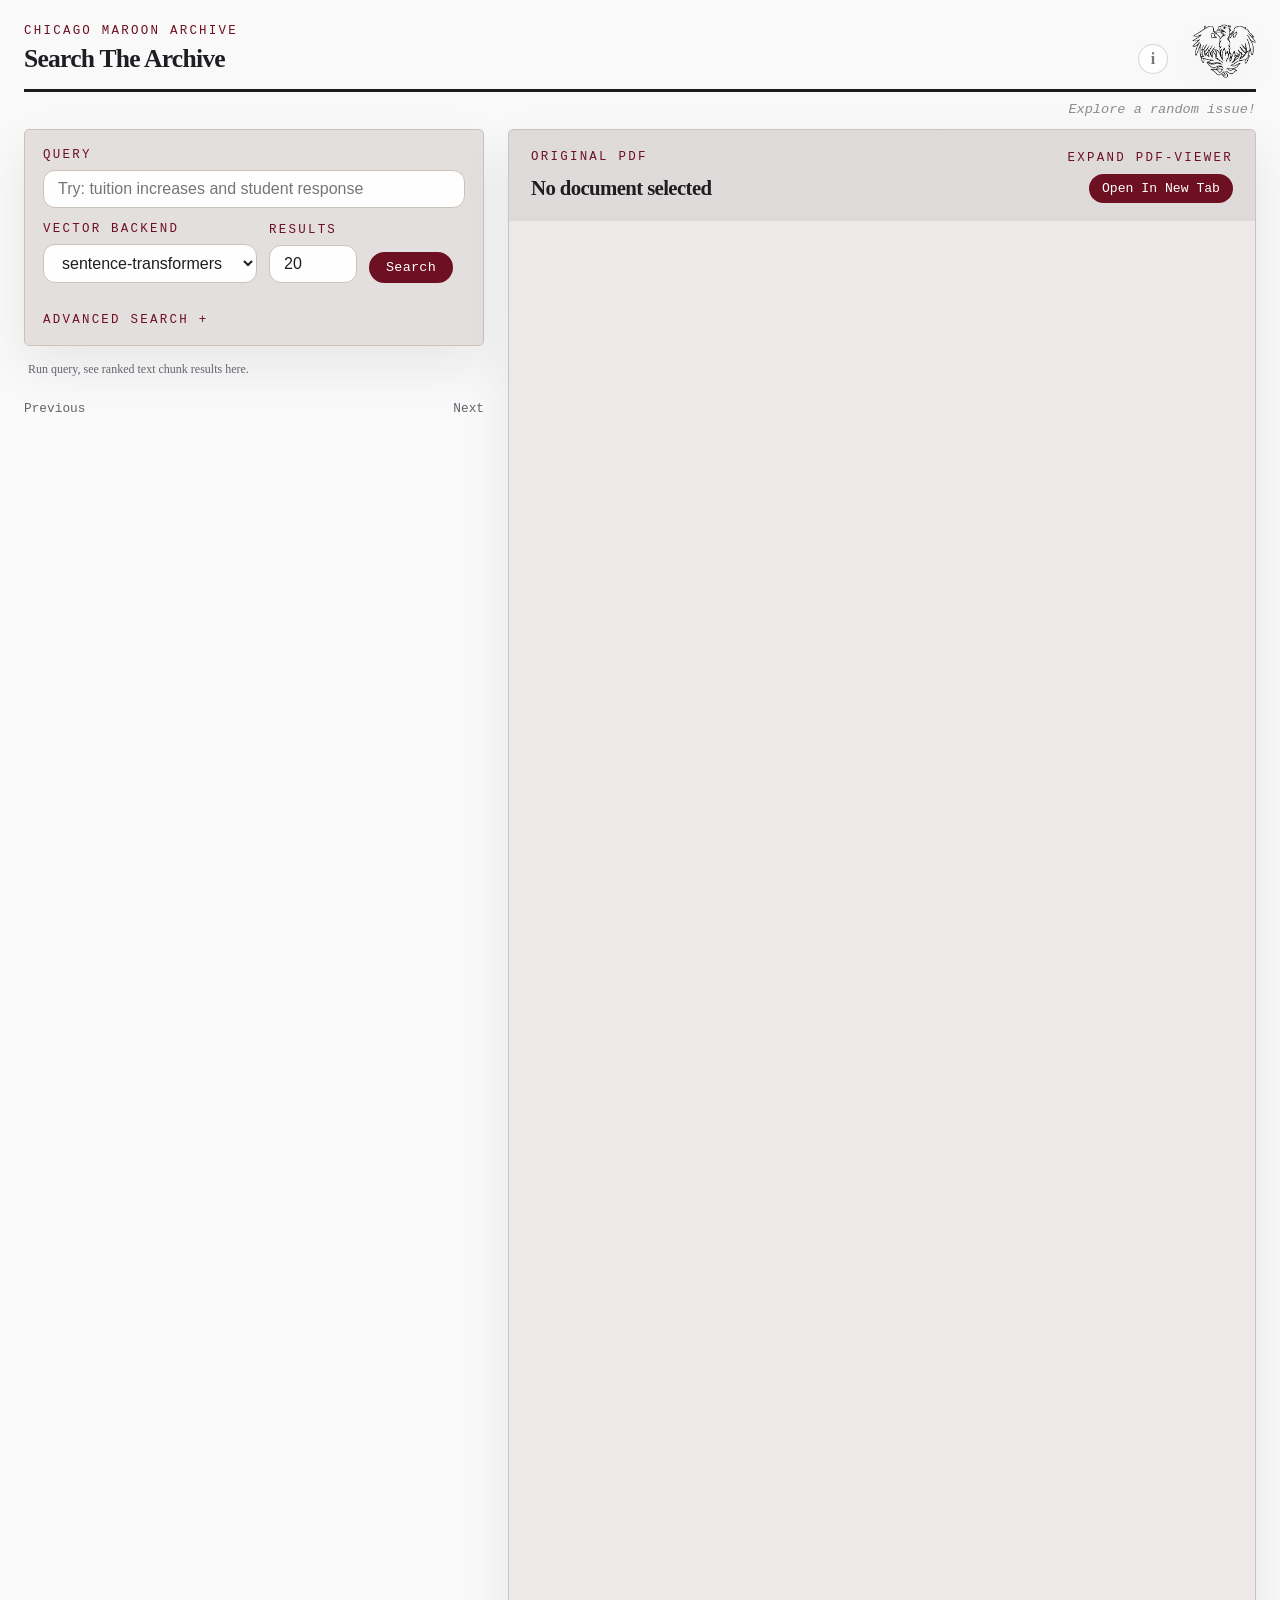
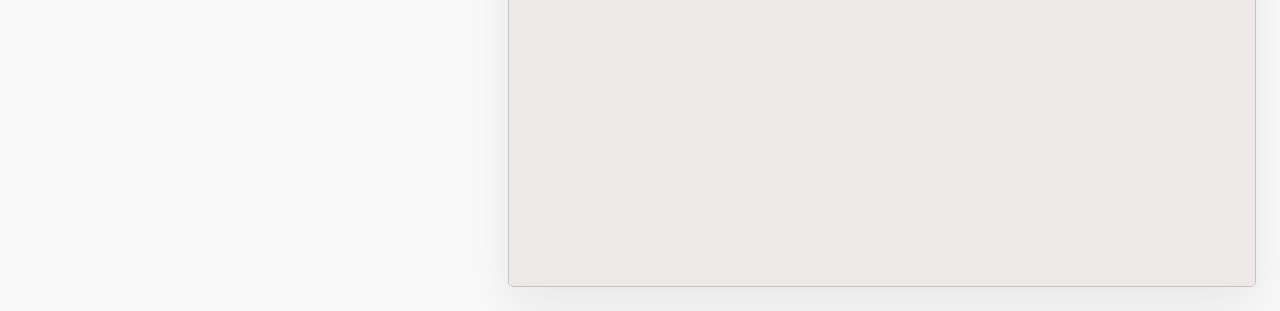
==== frontend/index.html @ 2a3d75bf "dev-frontend init" ====
<!doctype html>
<html lang="en">
  <head>
    <meta charset="UTF-8" />
    <meta name="viewport" content="width=device-width, initial-scale=1.0" />
    <title>Maroon Archive Search</title>
    <link rel="stylesheet" href="./styles.css" />
  </head>
  <body>
    <div class="page-shell">
      <header class="topbar">
        <div class="masthead">
          <p class="eyebrow">Chicago Maroon Archive</p>
          <div class="masthead-title-row">
            <h1>Search The Archive</h1>
            <button
              id="info-button"
              class="info-button"
              type="button"
              aria-expanded="false"
              aria-controls="annotation-layer"
              aria-label="Open interface guide"
            >
              i
            </button>
          </div>
        </div>
        <img class="masthead-mark" src="./phoenix_trace.png" alt="Phoenix mascot" />
      </header>
      <div class="masthead-subrow">
        <button id="random-issue-button" class="random-issue-link" type="button">
          Explore a random issue!
        </button>
      </div>

      <main class="layout">
        <section class="results-panel">
          <form id="search-form" class="search-card">
            <label class="field">
              <span>Query</span>
              <input
                id="query-input"
                name="query"
                type="text"
                placeholder="Try: student protests on campus"
                required
              />
            </label>

            <div class="controls-row">
              <label class="field compact-field">
                <span>Vector backend</span>
                <select id="backend-select" name="backend">
                  <option value="sentence-transformers">sentence-transformers</option>
                  <option value="openai">openai</option>
                </select>
              </label>

              <label class="field compact-field">
                <span>Results</span>
                <input id="limit-input" name="limit" type="number" value="20" min="1" max="50" />
              </label>

              <button class="search-button" type="submit">Search</button>
            </div>

            <details class="advanced-search-card" id="advanced-search-card">
              <summary class="advanced-search-summary">Advanced Search</summary>

              <div class="advanced-search-body">
                <section class="year-filter-card" id="year-filter-card" hidden>
                  <div class="year-filter-header">
                    <span class="year-filter-label">Year Range</span>
                    <div class="year-slider-readout">
                      <label class="year-slider-label" for="start-year-value">
                        <span>Start</span>
                        <input id="start-year-value" class="year-value-input" type="number" />
                      </label>
                      <span class="year-slider-divider" aria-hidden="true">-</span>
                      <label class="year-slider-label" for="end-year-value">
                        <span>End</span>
                        <input id="end-year-value" class="year-value-input" type="number" />
                      </label>
                    </div>
                  </div>

                  <div class="year-dual-slider">
                    <input
                      id="start-year-input"
                      class="year-slider year-slider-start"
                      type="range"
                      list="year-decade-ticks"
                    />
                    <input
                      id="end-year-input"
                      class="year-slider year-slider-end"
                      type="range"
                      list="year-decade-ticks"
                    />
                    <div id="year-tick-marks" class="year-tick-marks" aria-hidden="true"></div>
                  </div>

                  <datalist id="year-decade-ticks"></datalist>
                </section>

                <section class="search-mode-card">
                  <div class="search-mode-header search-mode-inline">
                    <span class="year-filter-label">Search Mode</span>
                    <div class="radio-row" role="radiogroup" aria-label="Search mode">
                      <label class="radio-chip">
                        <input
                          type="radio"
                          name="search-mode"
                          value="greedy"
                          id="search-mode-greedy"
                          checked
                        />
                        <span>Greedy search</span>
                      </label>
                      <label class="radio-chip">
                        <input
                          type="radio"
                          name="search-mode"
                          value="sample"
                          id="search-mode-sample"
                        />
                        <span>Exploratory sampling</span>
                      </label>
                    </div>
                  </div>

                  <div class="sampling-row" id="sampling-controls" aria-live="polite">
                    <span class="sampling-label">Top N</span>
                    <input
                      id="sample-top-n-input"
                      class="sampling-input"
                      name="sampleTopN"
                      type="number"
                      value="100"
                      min="25"
                      max="100"
                    />

                    <span class="sampling-label">Temperature</span>
                    <input
                      id="temperature-input"
                      class="sampling-input"
                      name="temperature"
                      type="number"
                      value="1.0"
                      min="0.1"
                      max="10"
                      step="0.1"
                    />
                  </div>
                </section>
              </div>
            </details>
          </form>

          <section class="status-card" id="status-card">
            <p id="status-text">Run query, see ranked text chunk results here.</p>
          </section>

          <section class="results-list" id="results-list"></section>

          <section class="pagination-bar" id="pagination-bar" hidden>
            <button id="prev-page-button" class="pagination-button" type="button">Previous</button>
            <span id="pagination-text"></span>
            <button id="next-page-button" class="pagination-button" type="button">Next</button>
          </section>
        </section>

        <aside class="viewer-panel">
          <div class="viewer-header">
            <div class="viewer-main">
              <div class="viewer-topline">
                <p class="eyebrow">Original PDF</p>
              </div>
              <div class="viewer-heading">
                <h2 id="viewer-title">No document selected</h2>
                <p id="viewer-subtitle" class="viewer-subtitle"></p>
              </div>
            </div>
            <div class="viewer-actions">
              <button id="toggle-viewer-button" class="viewer-mode-button" type="button">
                Expand PDF-Viewer
              </button>
              <a id="open-pdf-link" class="viewer-link" href="#" target="_blank" rel="noreferrer">
                Open In New Tab
              </a>
            </div>
          </div>

          <!--
            The iframe gives us a quick MVP viewer.
            Later we can swap this for PDF.js and support page-level jumps/highlighting.
          -->
          <iframe
            id="pdf-frame"
            class="pdf-frame"
            title="Archive PDF Viewer"
            src="about:blank"
          ></iframe>
        </aside>
      </main>

      <section id="annotation-layer" class="annotation-layer" hidden aria-label="Interface guide">
        <div id="annotation-items" class="annotation-items"></div>
      </section>

      <button
        id="collapse-viewer-edge"
        class="collapse-viewer-edge"
        type="button"
        aria-label="Bring back query panel"
      >
        &gt;&gt;&gt;
      </button>
    </div>

    <script type="module" src="./app.js"></script>
  </body>
</html>
---- frontend/styles.css ----
:root {
  --bg: grey; /*#ece6dc;*/
  --paper: #f8f5ef;
  /* --paper-strong: #fffdf8; outline of text box inputs  */
  --paper-strong: #fefefe; 
  --ink: #1d1d22;
  --muted: #67616d;
  --line: #cbc2ba;
  --maroon: #6d1022;
  --maroon-deep: #4f0b18;
  --button-hover: rgba(170, 92, 106, 0.9);
  --maroon-soft: rgba(109, 16, 34, 0.08);
  /* --mark: #e7d9dc; */
  --mark: rgb(224, 147, 22, 0.4);
  --button-hover: rgba(195, 154, 161);
  --shadow: 0 20px 50px rgba(37, 24, 26, 0.08);
  --mono: "SFMono-Regular", "Menlo", "Consolas", "Liberation Mono", monospace;
}

* {
  box-sizing: border-box;
}

body {
  margin: 0;
  /* font-family: Georgia, "Times New Roman", serif; */
  font-family: "SFMono-Regular", "Menlo", "Consolas";
  background: #f9f9f9;
  /* background: */
    /* radial-gradient(circle at top left, rgba(109, 16, 34, 0.1), transparent 28%), */
    /* linear-gradient(180deg, #f2eee8 0%, #e0dfd4 100%); */
  color: var(--ink);
}

.page-shell {
  position: relative;
  min-height: 100vh;
  padding: 24px;
}

.topbar {
  position: relative;
  display: flex;
  justify-content: space-between;
  gap: 24px;
  align-items: start;
  margin-bottom: 10px;
  padding-bottom: 14px;
}

.topbar::after {
  content: "";
  position: absolute;
  left: 0;
  right: 0;
  bottom: 0;
  height: 3px;
  background: #1b1b1b;
  z-index: 0;
}

.topbar h1 {
  margin: 0;
  font-size: clamp(0.9rem, 2.2vw, 1.6rem);
  letter-spacing: -0.03em;
}

.viewer-header h2 {
  margin: 0;
  font-size: clamp(0.6rem, 1.9vw, 1.3rem);
  letter-spacing: -0.03em;
}

.masthead {
  display: flex;
  flex-direction: column;
  gap: 0px;
  width: 100%;
  position: relative;
  z-index: 1;
}

.masthead-title-row {
  display: flex;
  align-items: center;
  justify-content: space-between;
  gap: 12px;
}

.title-rule {
  display: none;
}

.masthead-subrow {
  display: flex;
  justify-content: flex-end;
  margin: 0px 0 12px;
}

.info-button {
  width: 30px;
  height: 30px;
  border: 1px solid rgba(29, 29, 34, 0.18);
  border-radius: 999px;
  background: #fefefe;
  color: rgb(120,120,120,1.0);
  font-family: Georgia, "Times New Roman", serif;
  font-size: 1rem;
  font-weight: 700;
  line-height: 1;
  cursor: pointer;
  /* box-shadow: 0 8px 18px rgba(37, 24, 26, 0.08); */
  transition: transform 120ms ease, box-shadow 120ms ease, border-color 120ms ease;
}

.info-button:hover,
.info-button.is-active {
  border: 1.3px solid rgba(109, 16, 34, 0.6);
  /* border-color: rgba(109, 16, 34, 0.45);   */
  /* box-shadow: 0 10px 22px rgba(37, 24, 26, 0.14); */
}

/* .info-button:hover { */
  /* transform: translateY(-1px); */
/* } */

.annotation-layer {
  position: absolute;
  inset: 0;
  z-index: 6;
  pointer-events: none;
}

.annotation-items {
  position: relative;
  min-height: 92rem;
}

.annotation-card,
.annotation-line,
.annotation-dot {
  position: absolute;
}

.annotation-card {
  pointer-events: auto;
  padding: 0.7rem 0.8rem;
  border-radius: 2px;
  border: 1px solid rgba(109, 16, 34, 0.42);
  background: rgba(255, 252, 245, 0.97);
  /* background: rgba(244, 244, 244, 0.97); */
  box-shadow: 0 18px 38px rgba(37, 24, 26, 0.14);
  opacity: 0;
  transition: opacity 750ms ease;
}

.annotation-card.is-visible {
  opacity: 1;
}

.annotation-step-label {
  margin: 0 0 0.55rem;
  color: var(--muted);
  font-size: 0.55rem !important;
  letter-spacing: 0.08em;
  text-align: right;
  text-transform: uppercase;
}

.annotation-card h2 {
  margin: 0.05rem 0 0.28rem !important;
  color: var(--maroon);
  font-size: 0.84rem;
  letter-spacing: 0.16em;
  text-transform: uppercase;
}

.annotation-card p {
  margin: 0;
  font-size: 0.85rem !important;
  line-height: 1.35 !important;
}

.annotation-link {
  display: inline-block;
  margin-top: 0.55rem;
  color: var(--maroon);
  font-size: 0.72rem;
  font-family: var(--mono);
  pointer-events: auto;
}

.annotation-controls {
  display: flex;
  justify-content: space-between;
  gap: 6px;
  margin-top: 0.7rem;
}

.annotation-control-button {
  border: 1px solid rgba(109, 16, 34, 0.24);
  border-radius: 999px;
  background: rgba(255, 255, 255, 0.84);
  color: var(--maroon);
  padding: 0.31rem 0.64rem;
  min-width: 3.35rem;
  font-size: 0.78rem;
  line-height: 1.2;
  font-family: var(--mono);
  cursor: pointer;
}

.annotation-control-button:hover:not(:disabled) {
  border-color: rgba(109, 16, 34, 0.52);
}

.annotation-control-button:disabled {
  opacity: 0.45;
  cursor: default;
}

.annotation-control-button-secondary {
  color: var(--muted);
}

.annotation-control-button-primary {
  background: var(--maroon);
  border-color: var(--maroon);
  color: white;
}

.search-button.is-tour-pressed {
  transform: translateY(1px) scale(0.985);
  filter: brightness(0.96);
  box-shadow: inset 0 0 0 1px rgba(109, 16, 34, 0.26);
}

.annotation-line {
  height: 2px;
  transform-origin: 0 50%;
  background: rgba(224, 181, 31, 0.95);
  box-shadow: 0 0 0 1px rgba(224, 181, 31, 0.12);
  pointer-events: none;
  opacity: 0;
  transition: opacity 750ms ease;
}

.annotation-line.is-visible {
  opacity: 1;
}

.annotation-dot {
  width: 14px;
  height: 14px;
  margin-left: -7px;
  margin-top: -7px;
  padding: 0;
  border-radius: 999px;
  background: #f0c929;
  /* border: 2px solid rgba(109, 16, 34, 0.7); */
  border: 2px solid rgba(109, 16, 34, 0.7);
  box-shadow: 0 0 0 6px rgba(240, 201, 41, 0.18);
  pointer-events: auto;
  cursor: pointer;
  opacity: 0;
  transition: opacity 750ms ease;
}

.annotation-dot.is-visible {
  opacity: 1;
}

.annotation-dot:focus-visible {
  outline: 2px solid rgba(109, 16, 34, 0.7);
  outline-offset: 3px;
}

.random-issue-link {
  border: 0;
  background: transparent;
  padding: 0;
  color: #8e8a90;
  font-size: 0.85rem;
  font-style: italic;
  font-family: var(--mono);
  cursor: pointer;
}

.random-issue-link:hover {
  color: var(--maroon);
}

.masthead-mark {
  width: clamp(42px, 5vw, 72px);
  height: auto;
  object-fit: contain;
  flex-shrink: 0;
  margin-top: 0;
  margin-bottom: 0px;
  align-self: flex-start;
  filter: drop-shadow(0 8px 18px rgba(0, 0, 0, 0.08));
  position: relative;
  z-index: 1;
}

.eyebrow {
  margin: 0 0 6px;
  color: var(--maroon);
  font-size: 0.78rem;
  letter-spacing: 0.18em;
  text-transform: uppercase;
  font-family: var(--mono);
}

.layout {
  display: grid;
  grid-template-columns: minmax(340px, 460px) minmax(0, 1fr);
  gap: 24px;
}

.results-panel,
.viewer-panel {
  min-height: 150vh;
}

.search-card,
.result-card,
.viewer-panel {
  /* background: rgba(248, 245, 239, 0.94); */
  background: rgba(228, 223, 223, 0.98);
  border: 1px solid var(--line);
  border-radius: 5px;
  box-shadow: var(--shadow);
}

.search-card {
  padding: 18px;
  margin-bottom: 16px;
}

.status-card {
  margin: 4px 0 14px;
  padding: 0 4px;
  background: transparent;
  border: 0;
  box-shadow: none;
}

#status-text {
  margin: 0;
  font-size: 9pt;
  color: var(--muted);
}

#status-text.is-loading {
  color: var(--maroon);
}

.field {
  display: flex;
  flex-direction: column;
  gap: 8px;
  color: var(--muted);
  font-size: 0.95rem;
}

.field > span {
  color: var(--maroon);
  font-size: 0.78rem;
  letter-spacing: 0.18em;
  text-transform: uppercase;
  font-family: var(--mono);
}

.field input,
.field select {
  border: 1px solid var(--line);
  border-radius: 12px;
  background: var(--paper-strong);
  color: var(--ink);
  padding: 9px 14px;
  font-size: 1rem;
}

.field input:focus,
.field select:focus {
  outline: 2px solid rgba(109, 16, 34, 0.14);
  border-color: rgba(109, 16, 34, 0.4);
}

.controls-row {
  display: flex;
  gap: 12px;
  align-items: end;
  margin-top: 14px;
  flex-wrap: wrap;
}

.year-filter-card {
  margin-top: 18px;
  padding-top: 14px;
  border-top: 1px solid rgba(109, 16, 34, 0.12);
}

.advanced-search-card {
  margin-top: 18px;
  padding-top: 12px;
}

.advanced-search-summary {
  cursor: pointer;
  color: var(--maroon);
  font-size: 0.78rem;
  letter-spacing: 0.18em;
  text-transform: uppercase;
  font-family: var(--mono);
  list-style: none;
}

.advanced-search-summary::-webkit-details-marker {
  display: none;
}

.advanced-search-summary::after {
  content: " +";
}

.advanced-search-card[open] .advanced-search-summary::after {
  content: " -";
}

.advanced-search-body {
  padding-top: 14px;
}

.search-mode-card {
  padding-top: 14px;
  margin-top: 18px;
  border-top: 1px solid rgba(109, 16, 34, 0.12);
}

.search-mode-header {
  margin-bottom: 12px;
}

.search-mode-inline {
  display: flex;
  align-items: center;
  justify-content: space-between;
  gap: 14px;
}

.radio-row {
  display: flex;
  gap: 10px;
  flex-wrap: wrap;
}

.radio-chip {
  position: relative;
  display: inline-flex;
  align-items: center;
  gap: 8px;
  padding: 7px 12px;
  border: 1px solid var(--line);
  border-radius: 5px;
  background: rgba(254, 254, 254, 0.8);
  color: var(--ink);
  font-family: Arial, Helvetica, sans-serif;
  font-size: 0.9rem;
  cursor: pointer;
  transition: border-color 120ms ease, background-color 120ms ease, box-shadow 120ms ease,
    color 120ms ease;
}

.radio-chip input {
  position: absolute;
  opacity: 0;
  pointer-events: none;
}

.radio-chip:has(input:checked) {
  border-color: rgba(109, 16, 34, 0.8);
  background: rgba(109, 16, 34, 0.1);
  color: var(--maroon-deep);
  border-width:1px;
  box-shadow: inset 0 0 0 1px rgba(109, 16, 34, 0.18);
}

.radio-chip:hover {
  border-color: rgba(109, 16, 34, 0.45);
}

.sampling-row {
  display: grid;
  grid-template-columns: auto 70px auto 70px;
  align-items: center;
  justify-content: end;
  width: fit-content;
  gap: 12px;
  margin-top: 14px;
  margin-left: auto;
}

.sampling-row.is-disabled {
  opacity: 0.55;
}

.sampling-label {
  color: var(--maroon);
  font-size: 0.78rem;
  letter-spacing: 0.18em;
  text-transform: uppercase;
  font-family: var(--mono);
}

.sampling-input {
  width: 100%;
  border: 1px solid var(--line);
  border-radius: 10px;
  background: var(--paper-strong);
  color: var(--ink);
  padding: 8px 10px;
  font-size: 0.95rem;
}

.sampling-input:focus {
  outline: 2px solid rgba(109, 16, 34, 0.14);
  border-color: rgba(109, 16, 34, 0.4);
}

.year-filter-header {
  display: flex;
  justify-content: space-between;
  align-items: center;
  gap: 12px;
  margin-bottom: 0px;
}

.year-filter-label {
  color: var(--maroon);
  font-size: 0.78rem;
  letter-spacing: 0.18em;
  text-transform: uppercase;
  font-family: var(--mono);
}

.year-slider-readout {
  display: flex;
  align-items: center;
  gap: 16px;
  margin-left: auto;
}

.year-slider-label {
  display: flex;
  justify-content: flex-start;
  align-items: center;
  gap: 6px;
  color: var(--muted);
  font-size: 0.82rem;
  font-family: var(--mono);
  flex: 0 0 auto;
}

.year-slider-divider {
  color: rgba(29, 29, 34, 0.42);
  font-size: 0.82rem;
  font-family: var(--mono);
}

.year-value-input {
  width: 4.75rem;
  border: 1px solid var(--line);
  border-radius: 6px;
  background: var(--paper-strong);
  color: var(--ink);
  font-size: 0.86rem;
  font-family: var(--mono);
  padding: 3px 6px;
}

.year-value-input:focus {
  outline: 2px solid rgba(109, 16, 34, 0.14);
  border-color: rgba(109, 16, 34, 0.4);
}

.year-dual-slider {
  position: relative;
  height: 50px;
  margin-left: 16px;
  margin-right: 8px;
  --range-start: 0%;
  --range-end: 100%;
}

.year-dual-slider::before {
  content: "";
  position: absolute;
  left: 0;
  right: 0;
  top: 50%;
  height: 3px;
  transform: translateY(-50%);
  background: rgba(109, 16, 34, 0.18);
  border-radius: 999px;
}

.year-dual-slider::after {
  content: "";
  position: absolute;
  left: var(--range-start);
  width: calc(var(--range-end) - var(--range-start));
  top: 50%;
  height: 5px;
  transform: translateY(-50%);
  background: rgba(109, 16, 34, 0.72);
  border-radius: 999px;
}

.year-tick-marks {
  position: absolute;
  inset: 0;
  pointer-events: none;
}

.year-tick-mark {
  position: absolute;
  top: 16px;
  width: 1px;
  height: 10px;
  transform: translateX(-50%);
  background: rgba(29, 29, 34, 0.28);
}

.year-tick-label {
  position: absolute;
  top: 35px;
  transform: translateX(-50%);
  color: var(--muted);
  font-size: 0.68rem;
  font-family: var(--mono);
  white-space: nowrap;
}

.year-slider {
  position: absolute;
  inset: 0;
  width: 100%;
  margin: 0;
  appearance: none;
  -webkit-appearance: none;
  background: transparent;
  pointer-events: none;
}

.year-slider::-webkit-slider-runnable-track {
  height: 3px;
  background: transparent;
  border-radius: 999px;
}

.year-slider::-moz-range-track {
  height: 3px;
  background: transparent;
  border-radius: 999px;
}

.year-slider::-webkit-slider-thumb {
  -webkit-appearance: none;
  appearance: none;
  width: 14px;
  height: 14px;
  border-radius: 2px;
  border: 1px solid var(--maroon);
  background: var(--paper-strong);
  box-shadow: 0 1px 3px rgba(37, 24, 26, 0.16);
  margin-top: -6px;
  opacity: 1;
  pointer-events: auto;
  cursor: pointer;
}

.year-slider::-moz-range-thumb {
  width: 14px;
  height: 14px;
  border-radius: 2px;
  border: 1px solid var(--maroon);
  background: var(--paper-strong);
  box-shadow: 0 1px 3px rgba(37, 24, 26, 0.16);
  opacity: 1;
  pointer-events: auto;
  cursor: pointer;
}

.year-slider-start {
  z-index: 4;
}

.year-slider-end {
  z-index: 5;
}

.compact-field {
  min-width: 150px;
}

.controls-row .compact-field:first-child {
  min-width: 214px;
  flex: 0 0 214px;
}

.controls-row .compact-field:nth-child(2) {
  min-width: 88px;
  flex: 0 0 88px;
}

#backend-select,
#limit-input {
  width: 100%;
}

.search-button,
.result-meta button {
  border: 1px solid transparent;
  border-radius: 999px;
  background: var(--maroon);
  color: white;
  padding: 7px 16px;
  font-size: 0.84rem;
  cursor: pointer;
  font-family: var(--mono);
  letter-spacing: 0.02em;
  transition:
    filter 140ms ease,
    background-color 140ms ease,
    box-shadow 140ms ease;
}

.search-button:hover,
.result-meta button:hover {
  filter: brightness(1.08);
  box-shadow: inset 0 0 0 1px var(--button-hover);
}

.search-button:active,
.result-meta button:active,
.viewer-link:active {
  filter: brightness(0.98);
}

.status-card {
  color: var(--muted);
}

.results-list {
  display: grid;
  gap: 14px;
}

.result-card {
  padding: 18px;
}

.result-card.is-selected {
  border-color: var(--maroon);
  box-shadow:
    0 0 0 2px rgba(109, 16, 34,0.7),
    var(--shadow);
}

.result-card h3 {
  margin: 0;
  font-size: 1.2rem;
  line-height: 1.25;
  flex: 1 1 auto;
  min-width: 0;
}

.result-card p {
  margin: 0;
  font-size:0.9rem;
}

.result-header {
  display: flex;
  justify-content: space-between;
  align-items: flex-start;
  gap: 16px;
  margin-bottom: 10px;
}

.result-kicker {
  color: var(--muted);
  flex: 0 1 auto;
  max-width: 45%;
  font-family: var(--mono);
  font-size: 0.8rem;
  text-align: right;
  white-space: normal;
  overflow-wrap: anywhere;
}

.result-snippet {
  line-height: 1.45;
  margin-bottom: 14px !important;
  font-size: 0.85rem !important;
}

.result-snippet-wrap {
  position: relative;
}

.result-fulltext {
  white-space: pre-wrap;
  line-height: 1.5;
  margin-bottom: 14px;
  font-size: 0.75rem;
}

.snippet-toggle {
  position: absolute;
  right: 0;
  bottom: -2px;
  border: 0;
  background: transparent;
  color: var(--maroon);
  cursor: pointer;
  font-size: 1rem;
  line-height: 1;
  padding: 4px 6px;
}

.result-snippet mark {
  background: rgba(109, 16, 34, 0.16);
  color: inherit;
  padding: 0 3px;
  border-radius: 3px;
}

.result-fulltext mark {
  background: rgba(109, 16, 34, 0.16);
  color: inherit;
  padding: 0 3px;
  border-radius: 3px;
}

.result-snippet mark.semantic-mark,
.result-fulltext mark.semantic-mark {
  background: var(--mark);
  box-shadow: inset 0 -1px 0 rgba(224, 147, 22, 0.18);
}

.result-meta {
  display: flex;
  justify-content: space-between;
  align-items: center;
  gap: 12px;
  margin-top: 14px;
  color: var(--muted);
  font-size: 0.8rem;
  font-family: var(--mono);
}

.viewer-panel {
  display: flex;
  flex-direction: column;
  overflow: hidden;
  position: sticky;
  top: 24px;
  align-self: start;
  background:
    /* linear-gradient(180deg, rgba(248, 245, 239, 0.98) 0%, rgba(242, 236, 229, 0.98) 100%); */
    linear-gradient(180deg, rgba(223, 218, 218, 0.98) 0%, rgba(212, 205, 204, 0.98) 100%);

}

.viewer-header {
  display: flex;
  justify-content: space-between;
  align-items: flex-start;
  gap: 0px;
  padding: 20px 22px 0;
}

.viewer-main {
  flex: 1;
}

.viewer-topline {
  display: flex;
  align-items: baseline;
  margin-bottom: 6px;
}

.viewer-heading {
  display: flex;
  justify-content: flex-start;
  align-items: baseline;
  gap: 25px;
  flex-wrap: wrap;
}

#viewer-title {
  max-width: 22ch;
  flex: 0 1 auto;
}

.viewer-subtitle {
  margin: 0;
  color: var(--muted);
  font-family: var(--mono);
  font-size: 0.8rem;
  white-space: nowrap;
  flex: 0 1 auto;
}

.viewer-actions {
  display: flex;
  flex-direction: column;
  align-items: flex-end;
  gap: 4px;
  margin-left: auto;
  flex-shrink: 0;
}

.viewer-mode-button {
  border: 0;
  background: transparent;
  color: var(--maroon);
  padding: 0;
  margin-top: 1px;
  font-size: 0.78rem;
  cursor: pointer;
  font-family: var(--mono);
  letter-spacing: 0.18em;
  text-transform: uppercase;
  text-decoration: none;
  text-align: right;
  align-self: flex-end;
  white-space: nowrap;
}

.viewer-mode-button:hover {
  color: var(--maroon-deep);
}

.viewer-link {
  display: inline-flex;
  align-items: center;
  justify-content: center;
  border: 1px solid transparent;
  border-radius: 999px;
  background: var(--maroon);
  color: white;
  text-decoration: none;
  padding: 6px 12px;
  font-size: 0.82rem;
  font-family: var(--mono);
  transition:
    filter 140ms ease,
    background-color 140ms ease,
    box-shadow 140ms ease;
  align-self: flex-end;
  margin-top: 5px;
  white-space: nowrap;
}

.viewer-link:hover {
  filter: brightness(1.08);
  box-shadow: inset 0 0 0 1px var(--button-hover);
}

.pagination-bar {
  display: flex;
  justify-content: space-between;
  align-items: center;
  gap: 12px;
  margin: 10px 0 14px;
  color: var(--muted);
  font-size: 0.8rem;
  font-family: var(--mono);
}

.pagination-button {
  border: 0;
  background: transparent;
  color: var(--muted);
  padding: 0;
  font-size: 0.8rem;
  font-family: var(--mono);
  cursor: pointer;
}

.pagination-button:hover:not(:disabled) {
  color: var(--maroon);
}

.pagination-button:disabled {
  opacity: 0.45;
  cursor: default;
}

.collapse-viewer-edge {
  display: none;
  position: fixed;
  left: 18px;
  top: 50%;
  transform: translateY(-50%);
  border: 0;
  background: transparent;
  color: rgba(109, 16, 34, 0.55);
  font-family: var(--mono);
  font-size: 1.05rem;
  letter-spacing: 0.08em;
  cursor: pointer;
  z-index: 5;
  padding: 6px 8px;
}

.collapse-viewer-edge:hover {
  color: var(--maroon);
}

.viewer-subtitle {
  max-width: 44ch;
}

.pdf-frame {
  width: 100%;
  min-height: max(185vh, calc(100vh - 140px));
  border: 0;
  margin-top: 18px;
  background: rgba(238, 233, 233);
  /* background:
    linear-gradient(180deg, rgba(40, 16, 34, 0.04), transparent 120px),
    #ede6db; */
}

@media (max-width: 980px) {
  .layout {
    grid-template-columns: 1fr;
  }

  .topbar {
    flex-direction: column;
    align-items: start;
  }

  .controls-row {
    flex-wrap: wrap;
  }

  .annotation-layer {
    position: static;
    margin: 0 0 18px;
    pointer-events: auto;
  }

  .annotation-items {
    min-height: auto;
    display: grid;
    gap: 12px;
  }

  .annotation-card {
    position: static;
    width: auto !important;
  }

  .annotation-line,
  .annotation-dot {
    display: none;
  }
}

body.pdf-focus-mode .layout {
  grid-template-columns: 1fr;
}

body.pdf-focus-mode .results-panel {
  display: none;
}

body.pdf-focus-mode .collapse-viewer-edge {
  display: block;
}

body.pdf-focus-mode .viewer-panel {
  position: relative;
  top: 0;
  min-height: auto;
}

body.pdf-focus-mode .viewer-header {
  position: sticky;
  top: 0;
  z-index: 2;
  padding-bottom: 14px;
  background: linear-gradient(180deg, rgba(223, 218, 218, 0.98) 0%, rgba(223, 218, 218, 0.95) 100%);
  border-bottom: 1px solid rgba(109, 16, 34, 0.08);
}

body.pdf-focus-mode .pdf-frame {
  min-height: max(220vh, calc(100vh - 120px));
}
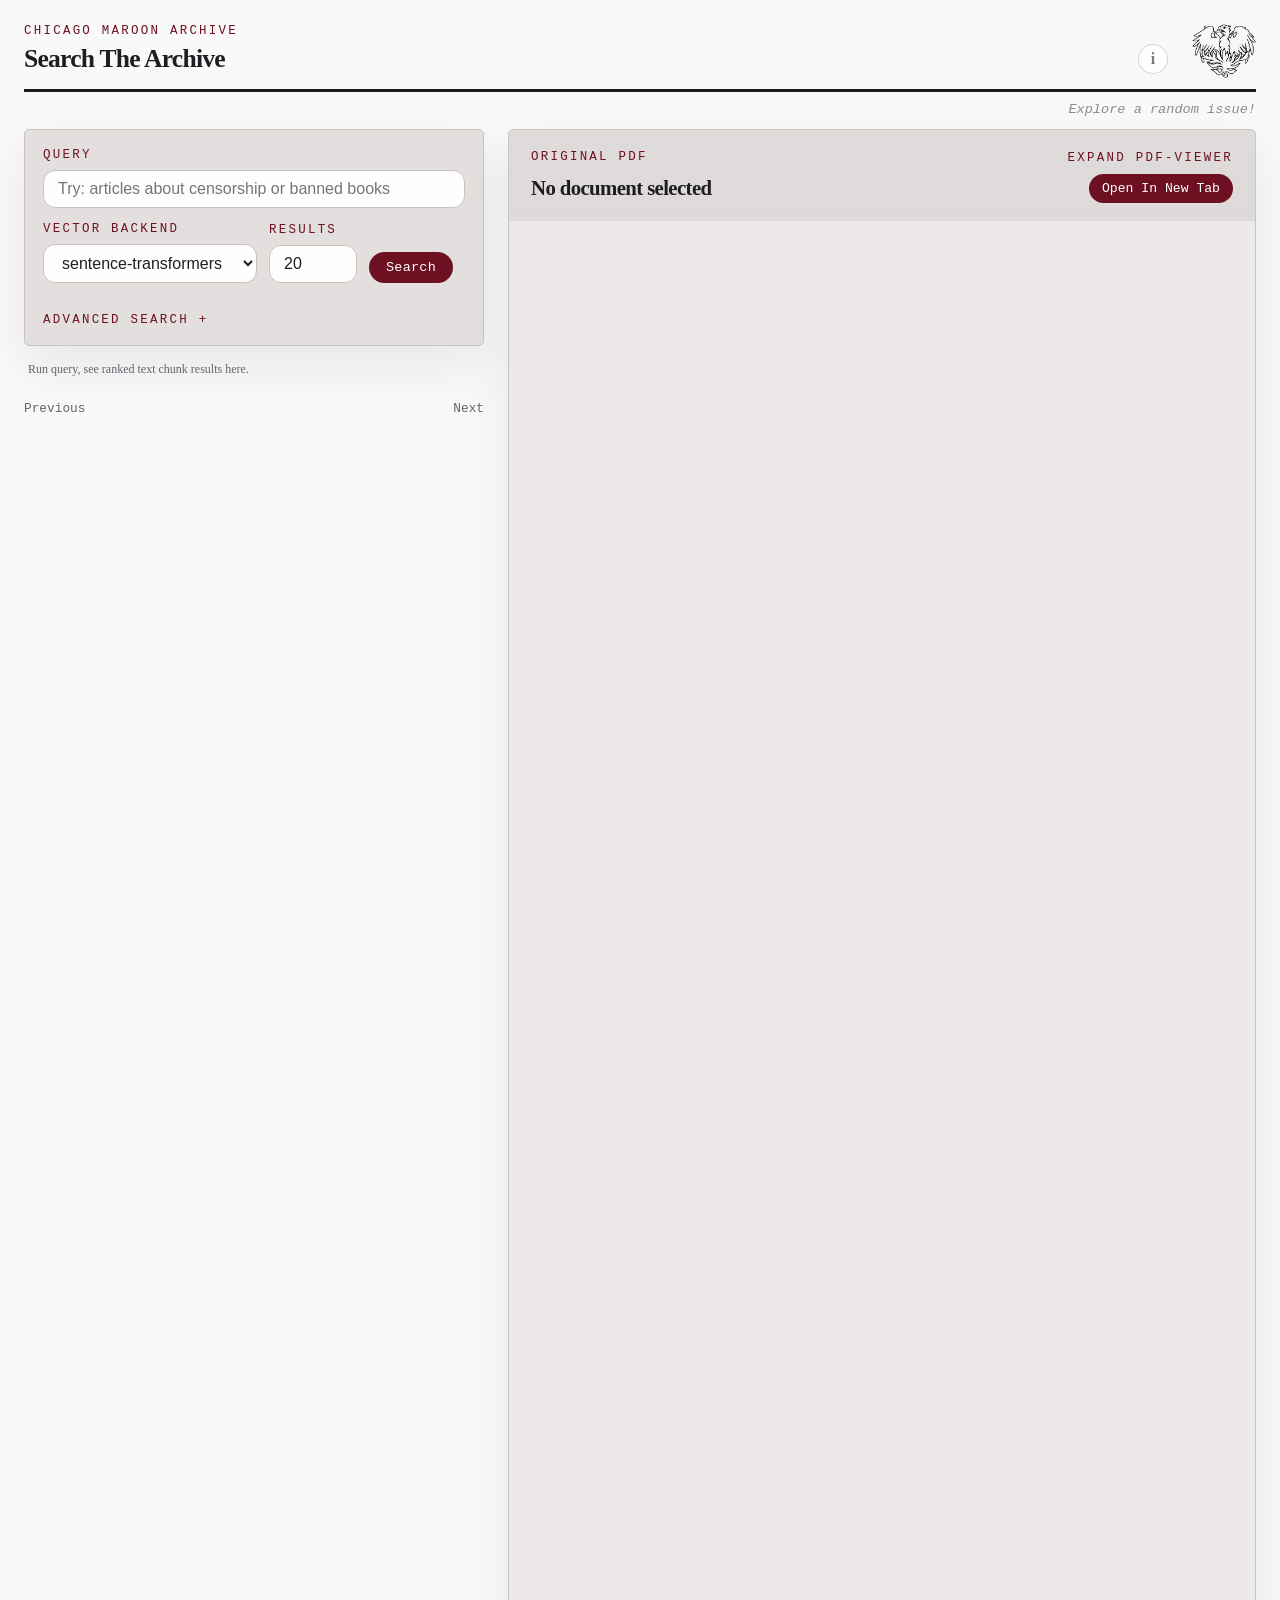
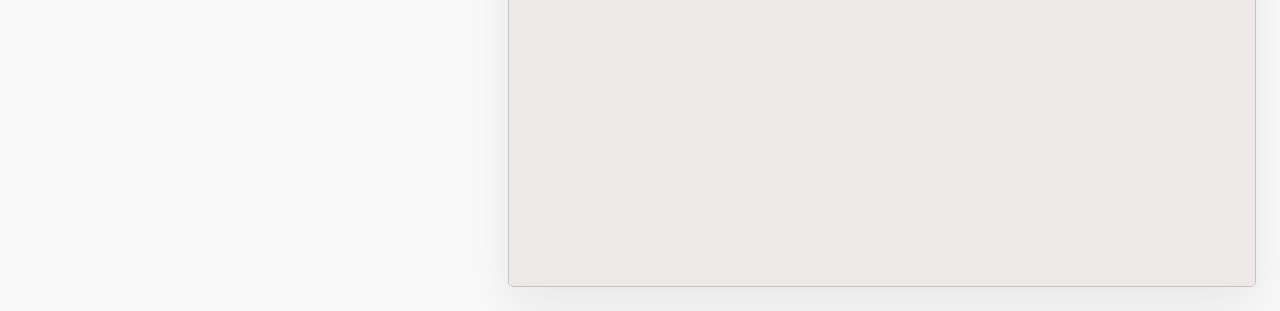
==== commit 4d20232a: "Adding google analytics" ====
--- a/frontend/index.html
+++ b/frontend/index.html
@@ -1,6 +1,15 @@
 <!doctype html>
 <html lang="en">
   <head>
+    <!-- Google tag (gtag.js) -->
+    <script async src="https://www.googletagmanager.com/gtag/js?id=G-MT1JY5HRMD"></script>
+    <script>
+      window.dataLayer = window.dataLayer || [];
+      function gtag(){dataLayer.push(arguments);}
+      gtag('js', new Date());
+
+      gtag('config', 'G-MT1JY5HRMD');
+    </script>
     <meta charset="UTF-8" />
     <meta name="viewport" content="width=device-width, initial-scale=1.0" />
     <title>Maroon Archive Search</title>
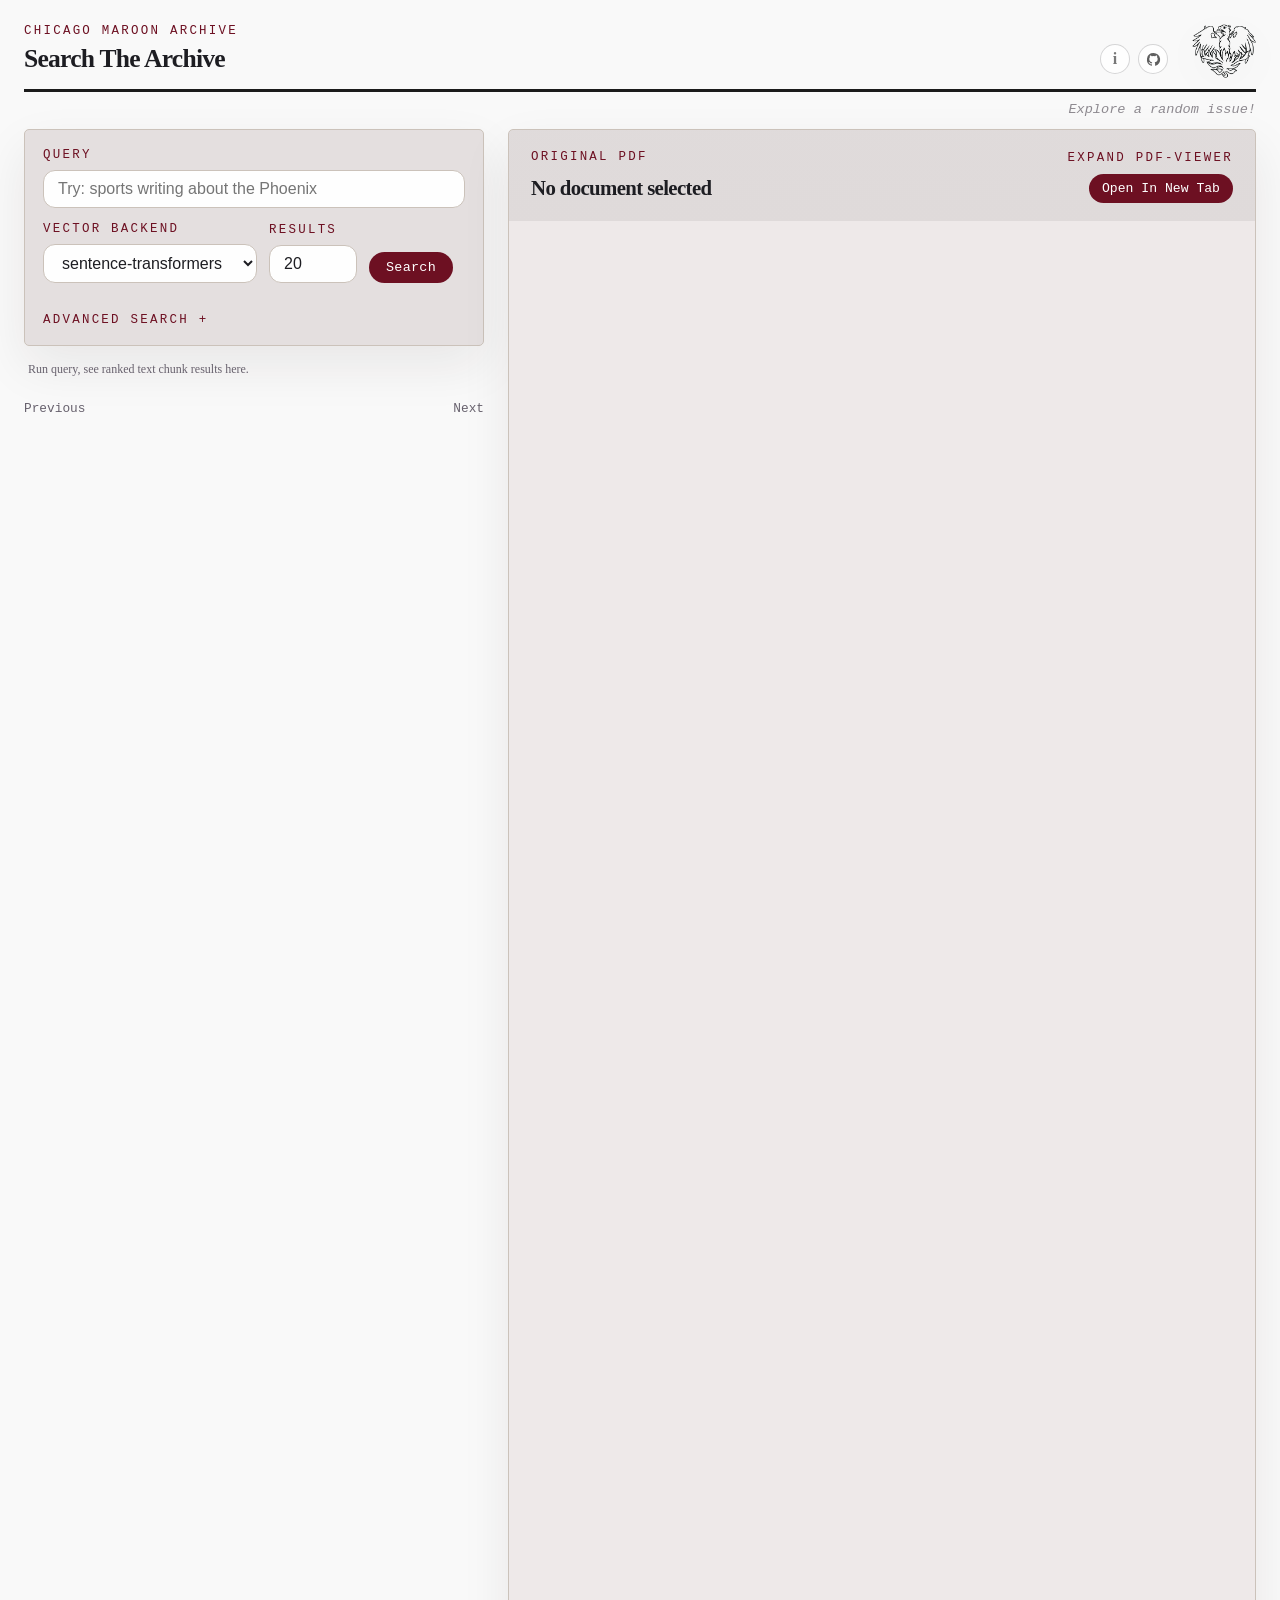
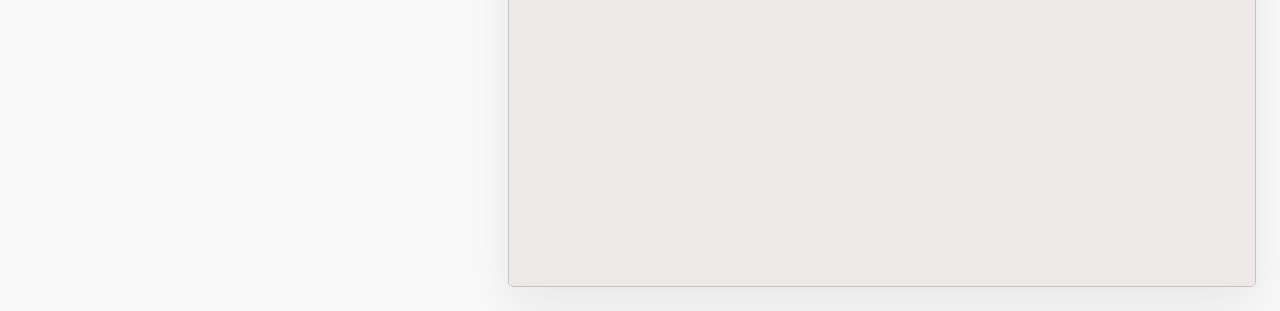
==== commit 7595c5a8: "Adding github icon" ====
--- a/frontend/index.html
+++ b/frontend/index.html
@@ -22,16 +22,32 @@
           <p class="eyebrow">Chicago Maroon Archive</p>
           <div class="masthead-title-row">
             <h1>Search The Archive</h1>
-            <button
-              id="info-button"
-              class="info-button"
-              type="button"
-              aria-expanded="false"
-              aria-controls="annotation-layer"
-              aria-label="Open interface guide"
-            >
-              i
-            </button>
+            <div class="masthead-actions">
+              <button
+                id="info-button"
+                class="icon-button info-button"
+                type="button"
+                aria-expanded="false"
+                aria-controls="annotation-layer"
+                aria-label="Open interface guide"
+              >
+                i
+              </button>
+              <a
+                class="icon-button github-button"
+                href="https://github.com/atisor73/ask-maroon"
+                target="_blank"
+                rel="noreferrer"
+                aria-label="Open GitHub repository"
+                title="View source on GitHub"
+              >
+                <svg viewBox="0 0 24 24" aria-hidden="true" focusable="false">
+                  <path
+                    d="M12 1.5a10.5 10.5 0 0 0-3.32 20.46c.53.1.72-.23.72-.5v-1.95c-2.96.64-3.59-1.26-3.59-1.26-.48-1.23-1.18-1.55-1.18-1.55-.96-.66.08-.64.08-.64 1.06.07 1.62 1.09 1.62 1.09.94 1.61 2.46 1.15 3.06.88.1-.68.37-1.15.67-1.42-2.36-.27-4.84-1.18-4.84-5.25 0-1.16.42-2.11 1.09-2.86-.11-.27-.47-1.38.1-2.88 0 0 .89-.28 2.91 1.09a10 10 0 0 1 5.3 0c2.02-1.37 2.9-1.09 2.9-1.09.58 1.5.22 2.61.11 2.88.68.75 1.09 1.7 1.09 2.86 0 4.08-2.49 4.97-4.86 5.23.38.33.72.98.72 1.98v2.94c0 .28.19.61.73.5A10.5 10.5 0 0 0 12 1.5Z"
+                  />
+                </svg>
+              </a>
+            </div>
           </div>
         </div>
         <img class="masthead-mark" src="./phoenix_trace.png" alt="Phoenix mascot" />
--- a/frontend/styles.css
+++ b/frontend/styles.css
@@ -87,6 +87,13 @@
   gap: 12px;
 }
 
+.masthead-actions {
+  display: flex;
+  align-items: center;
+  gap: 8px;
+  flex-shrink: 0;
+}
+
 .title-rule {
   display: none;
 }
@@ -97,13 +104,17 @@
   margin: 0px 0 12px;
 }
 
-.info-button {
+.icon-button {
   width: 30px;
   height: 30px;
+  display: inline-flex;
+  align-items: center;
+  justify-content: center;
   border: 1px solid rgba(29, 29, 34, 0.18);
   border-radius: 999px;
   background: #fefefe;
   color: rgb(120,120,120,1.0);
+  text-decoration: none;
   font-family: Georgia, "Times New Roman", serif;
   font-size: 1rem;
   font-weight: 700;
@@ -114,10 +125,23 @@
 }
 
 .info-button:hover,
-.info-button.is-active {
+.info-button.is-active,
+.github-button:hover,
+.github-button:focus-visible {
   border: 1.3px solid rgba(109, 16, 34, 0.6);
   /* border-color: rgba(109, 16, 34, 0.45);   */
   /* box-shadow: 0 10px 22px rgba(37, 24, 26, 0.14); */
+}
+
+.github-button {
+  padding: 0;
+  color: rgb(95, 95, 95);
+}
+
+.github-button svg {
+  width: 15px;
+  height: 15px;
+  fill: currentColor;
 }
 
 /* .info-button:hover { */
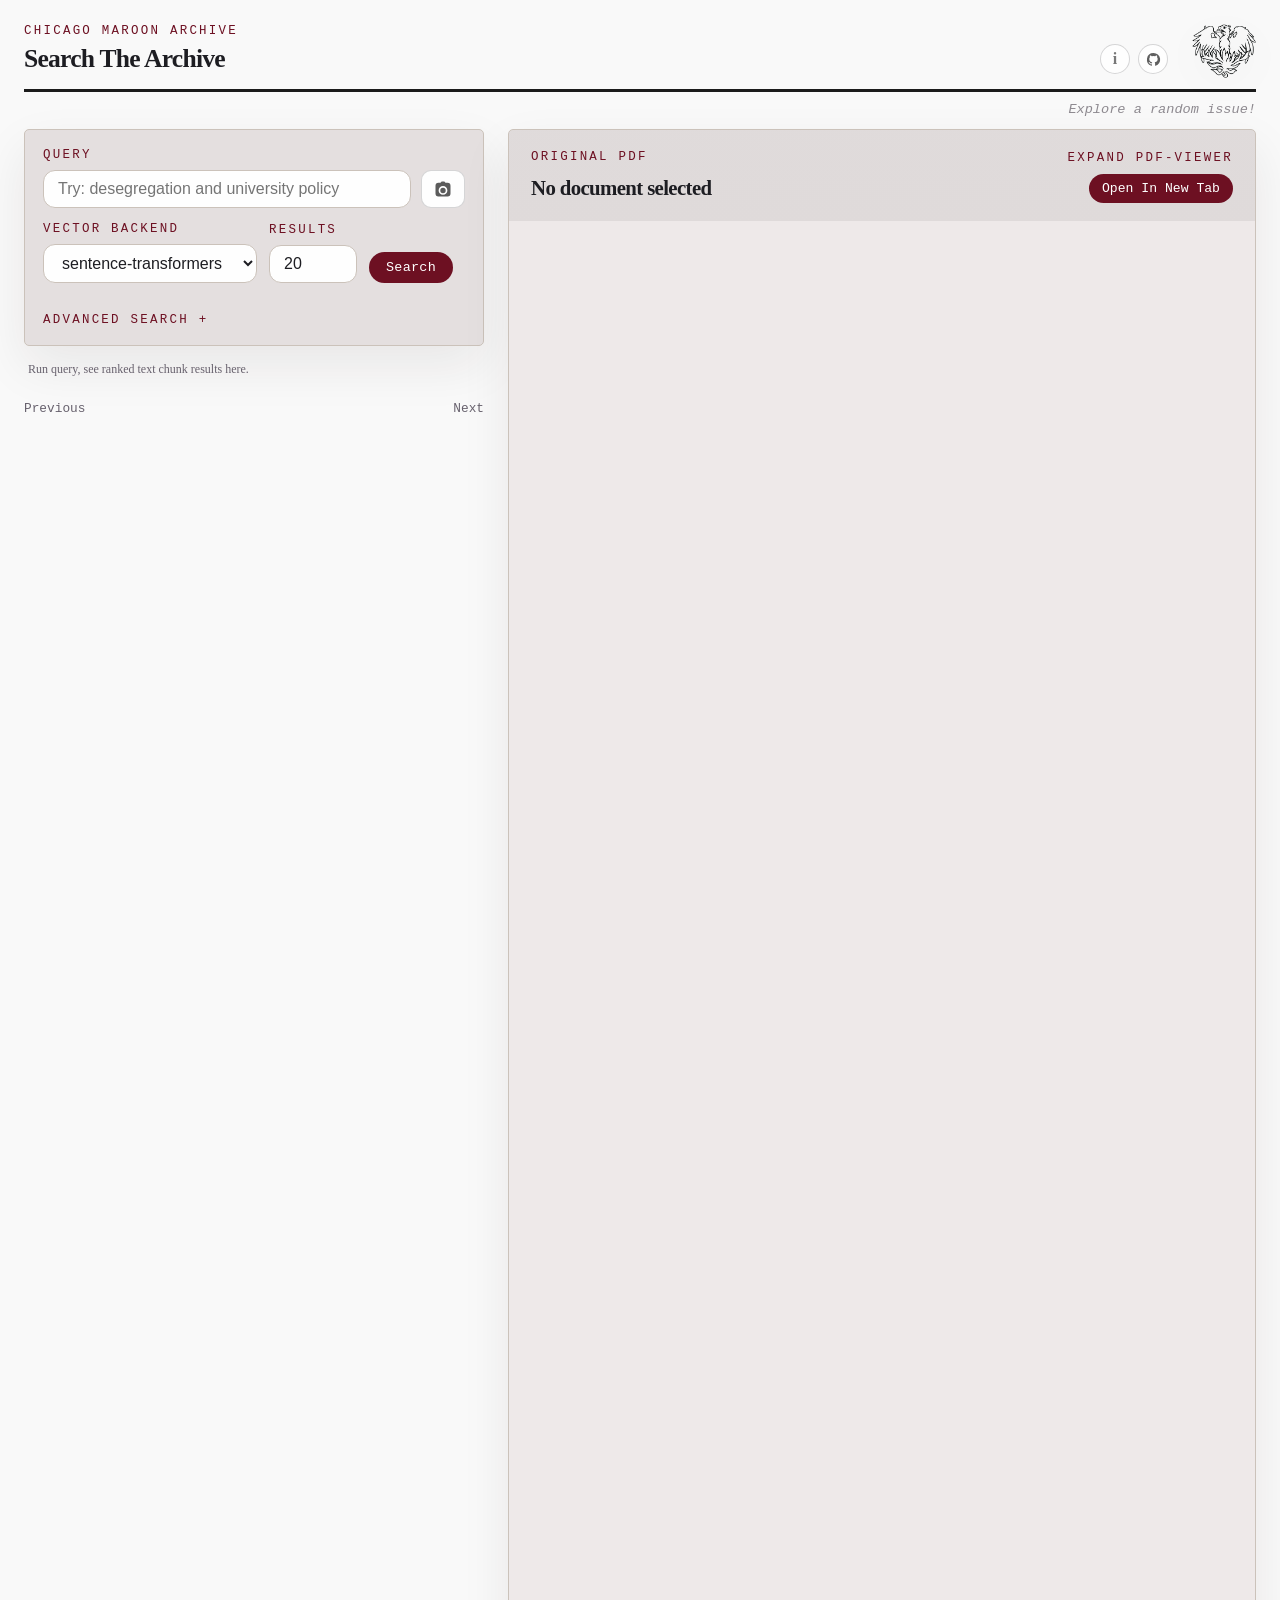
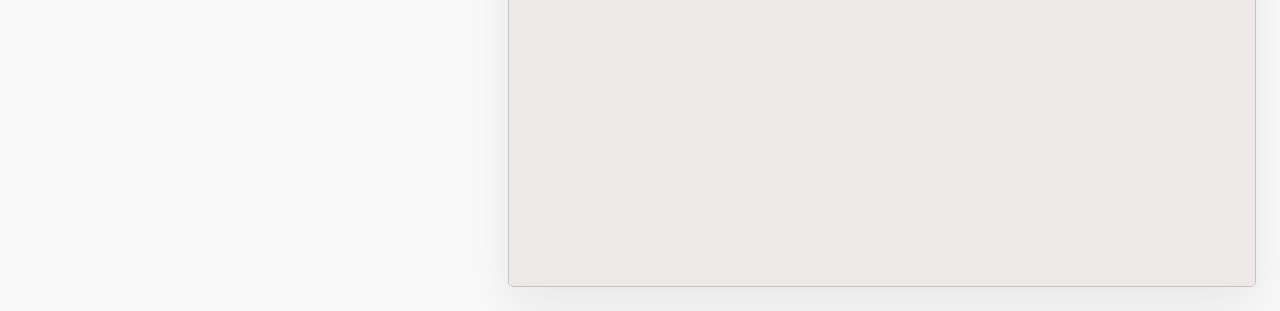
==== commit a754cad8: "Adding camera icon" ====
--- a/frontend/index.html
+++ b/frontend/index.html
@@ -63,13 +63,29 @@
           <form id="search-form" class="search-card">
             <label class="field">
               <span>Query</span>
-              <input
-                id="query-input"
-                name="query"
-                type="text"
-                placeholder="Try: student protests on campus"
-                required
-              />
+              <div class="query-input-row">
+                <input
+                  id="query-input"
+                  name="query"
+                  type="text"
+                  placeholder="Try: student protests on campus"
+                  required
+                />
+                <button
+                  id="image-search-toggle"
+                  class="query-icon-button"
+                  type="button"
+                  aria-pressed="false"
+                  aria-label="Toggle image search mode"
+                  title="Toggle image search mode"
+                >
+                  <svg viewBox="0 0 24 24" aria-hidden="true" focusable="false">
+                    <path
+                      d="M9 4.5 10.4 3h3.2L15 4.5h2.5A3.5 3.5 0 0 1 21 8v9.5A3.5 3.5 0 0 1 17.5 21h-11A3.5 3.5 0 0 1 3 17.5V8A3.5 3.5 0 0 1 6.5 4.5H9Zm3 4a5.25 5.25 0 1 0 0 10.5 5.25 5.25 0 0 0 0-10.5Zm0 2A3.25 3.25 0 1 1 12 17a3.25 3.25 0 0 1 0-6.5Z"
+                    />
+                  </svg>
+                </button>
+              </div>
             </label>
 
             <div class="controls-row">
@@ -77,7 +93,7 @@
                 <span>Vector backend</span>
                 <select id="backend-select" name="backend">
                   <option value="sentence-transformers">sentence-transformers</option>
-                  <option value="openai">openai</option>
+                  <option value="openai">openai/text-embedding-3-small</option>
                 </select>
               </label>
 
--- a/frontend/styles.css
+++ b/frontend/styles.css
@@ -253,6 +253,49 @@
   color: white;
 }
 
+.query-input-row {
+  display: flex;
+  align-items: stretch;
+  gap: 10px;
+}
+
+.query-input-row input {
+  flex: 1 1 auto;
+  min-width: 0;
+}
+
+.query-icon-button {
+  width: 44px;
+  min-width: 44px;
+  padding: 0;
+  display: inline-flex;
+  align-items: center;
+  justify-content: center;
+  border: 1px solid rgba(29, 29, 34, 0.18);
+  border-radius: 10px;
+  background: #fefefe;
+  color: rgb(91, 91, 91);
+  cursor: pointer;
+  transition: border-color 120ms ease, background-color 120ms ease, color 120ms ease;
+}
+
+.query-icon-button svg {
+  width: 20px;
+  height: 20px;
+  fill: currentColor;
+}
+
+.query-icon-button:hover,
+.query-icon-button:focus-visible {
+  border-color: rgba(109, 16, 34, 0.6);
+}
+
+.query-icon-button.is-active {
+  border-color: var(--maroon);
+  background: var(--maroon);
+  color: #fff;
+}
+
 .search-button.is-tour-pressed {
   transform: translateY(1px) scale(0.985);
   filter: brightness(0.96);
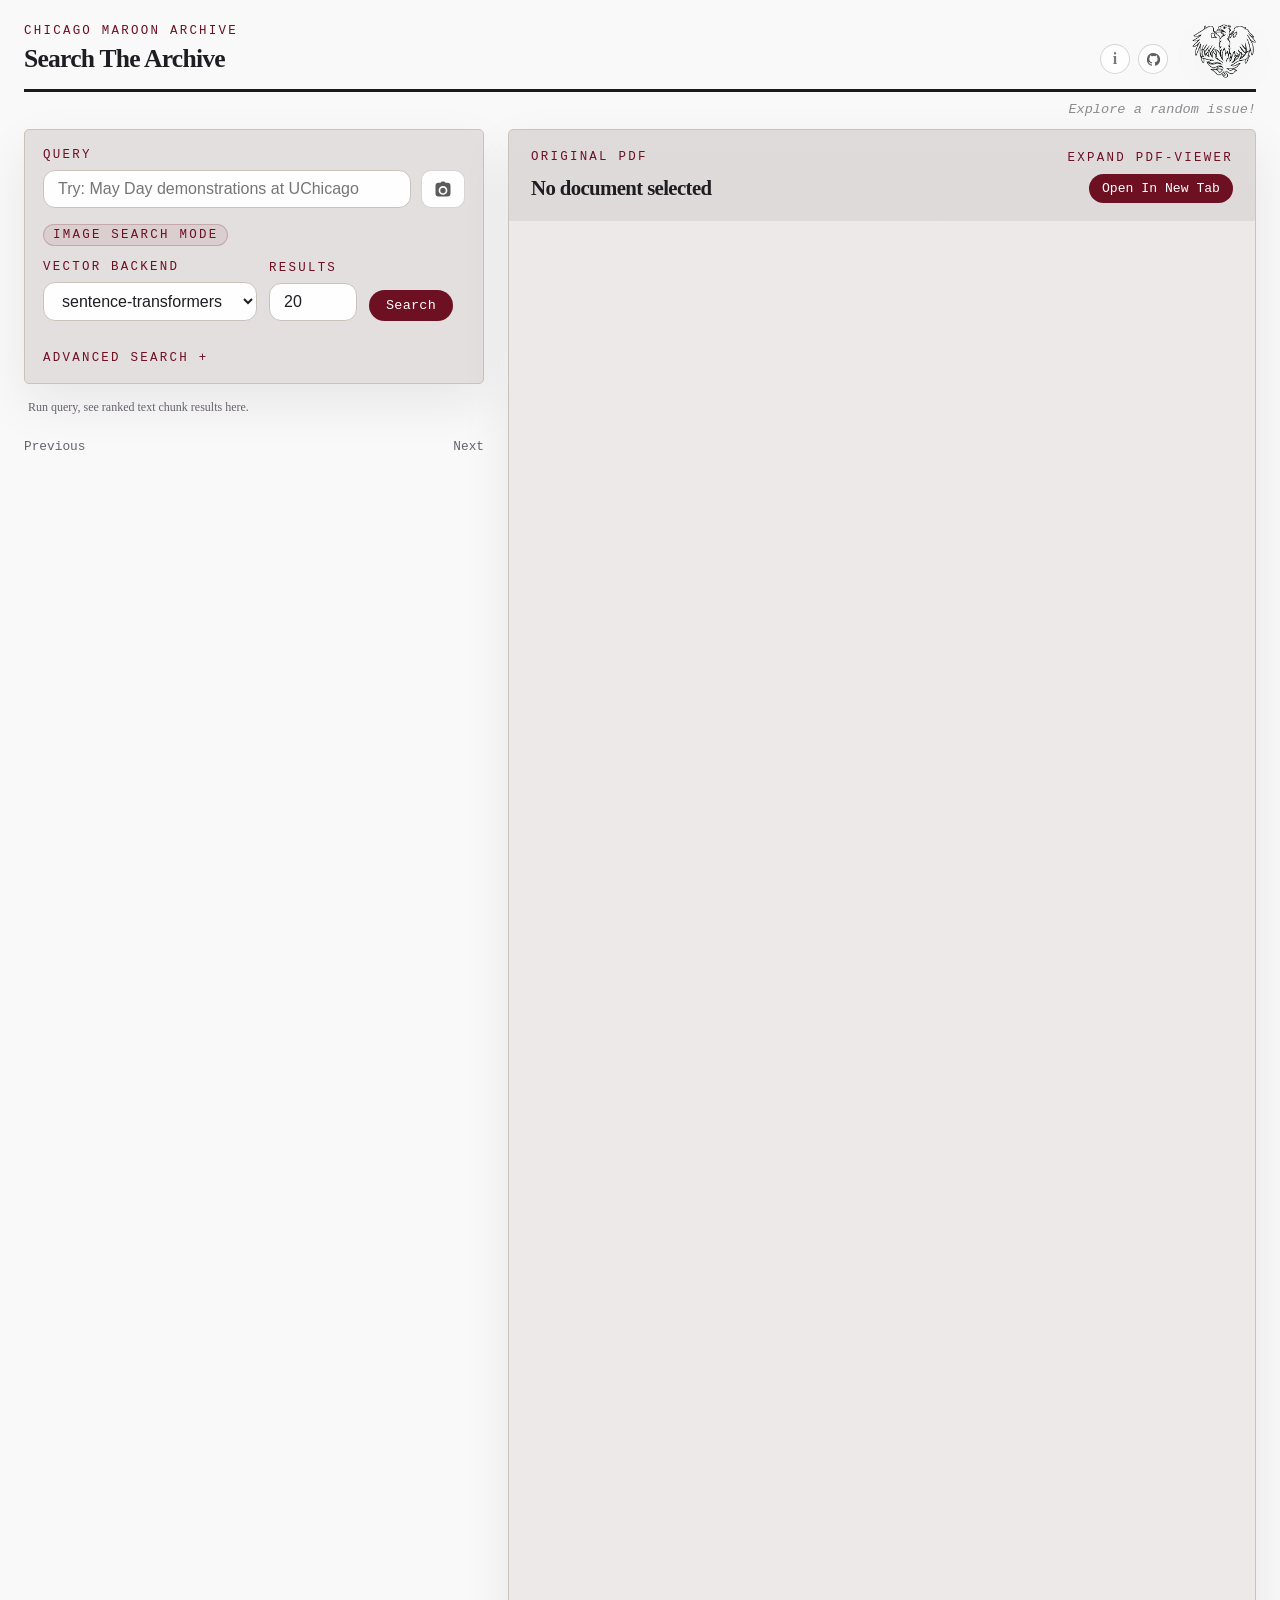
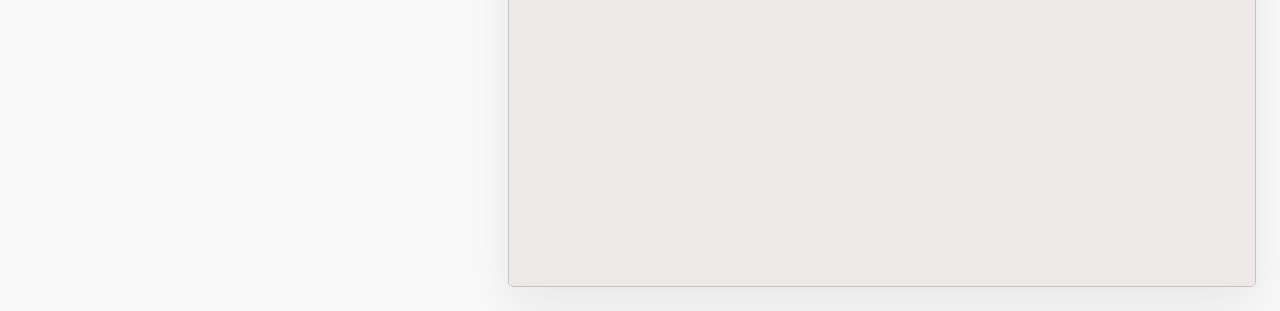
==== commit 1c7895e1: "untested CLIP, awaiting backend" ====
--- a/frontend/index.html
+++ b/frontend/index.html
@@ -86,6 +86,7 @@
                   </svg>
                 </button>
               </div>
+              <span id="query-mode-indicator" class="query-mode-indicator" hidden>Image search mode</span>
             </label>
 
             <div class="controls-row">
--- a/frontend/styles.css
+++ b/frontend/styles.css
@@ -296,6 +296,22 @@
   color: #fff;
 }
 
+.query-mode-indicator {
+  display: inline-flex;
+  align-items: center;
+  width: fit-content;
+  margin-top: 8px;
+  padding: 3px 9px;
+  border: 1px solid rgba(109, 16, 34, 0.2);
+  border-radius: 999px;
+  background: rgba(109, 16, 34, 0.08);
+  color: var(--maroon);
+  font-size: 0.72rem;
+  letter-spacing: 0.08em;
+  text-transform: uppercase;
+  font-family: var(--mono);
+}
+
 .search-button.is-tour-pressed {
   transform: translateY(1px) scale(0.985);
   filter: brightness(0.96);
@@ -918,6 +934,41 @@
   box-shadow: inset 0 -1px 0 rgba(224, 147, 22, 0.18);
 }
 
+.result-card-image {
+  display: grid;
+  gap: 14px;
+}
+
+.result-image-wrap {
+  width: 100%;
+  overflow: hidden;
+  border-radius: 4px;
+  border: 1px solid rgba(29, 29, 34, 0.12);
+  background: rgba(255, 255, 255, 0.6);
+}
+
+.result-image-thumb {
+  display: block;
+  width: 100%;
+  max-height: 240px;
+  object-fit: cover;
+  object-position: top center;
+}
+
+.result-image-thumb-placeholder {
+  display: flex;
+  align-items: center;
+  justify-content: center;
+  min-height: 180px;
+  color: var(--muted);
+  font-family: var(--mono);
+  font-size: 0.8rem;
+}
+
+.result-image-caption {
+  margin-bottom: 0 !important;
+}
+
 .result-meta {
   display: flex;
   justify-content: space-between;
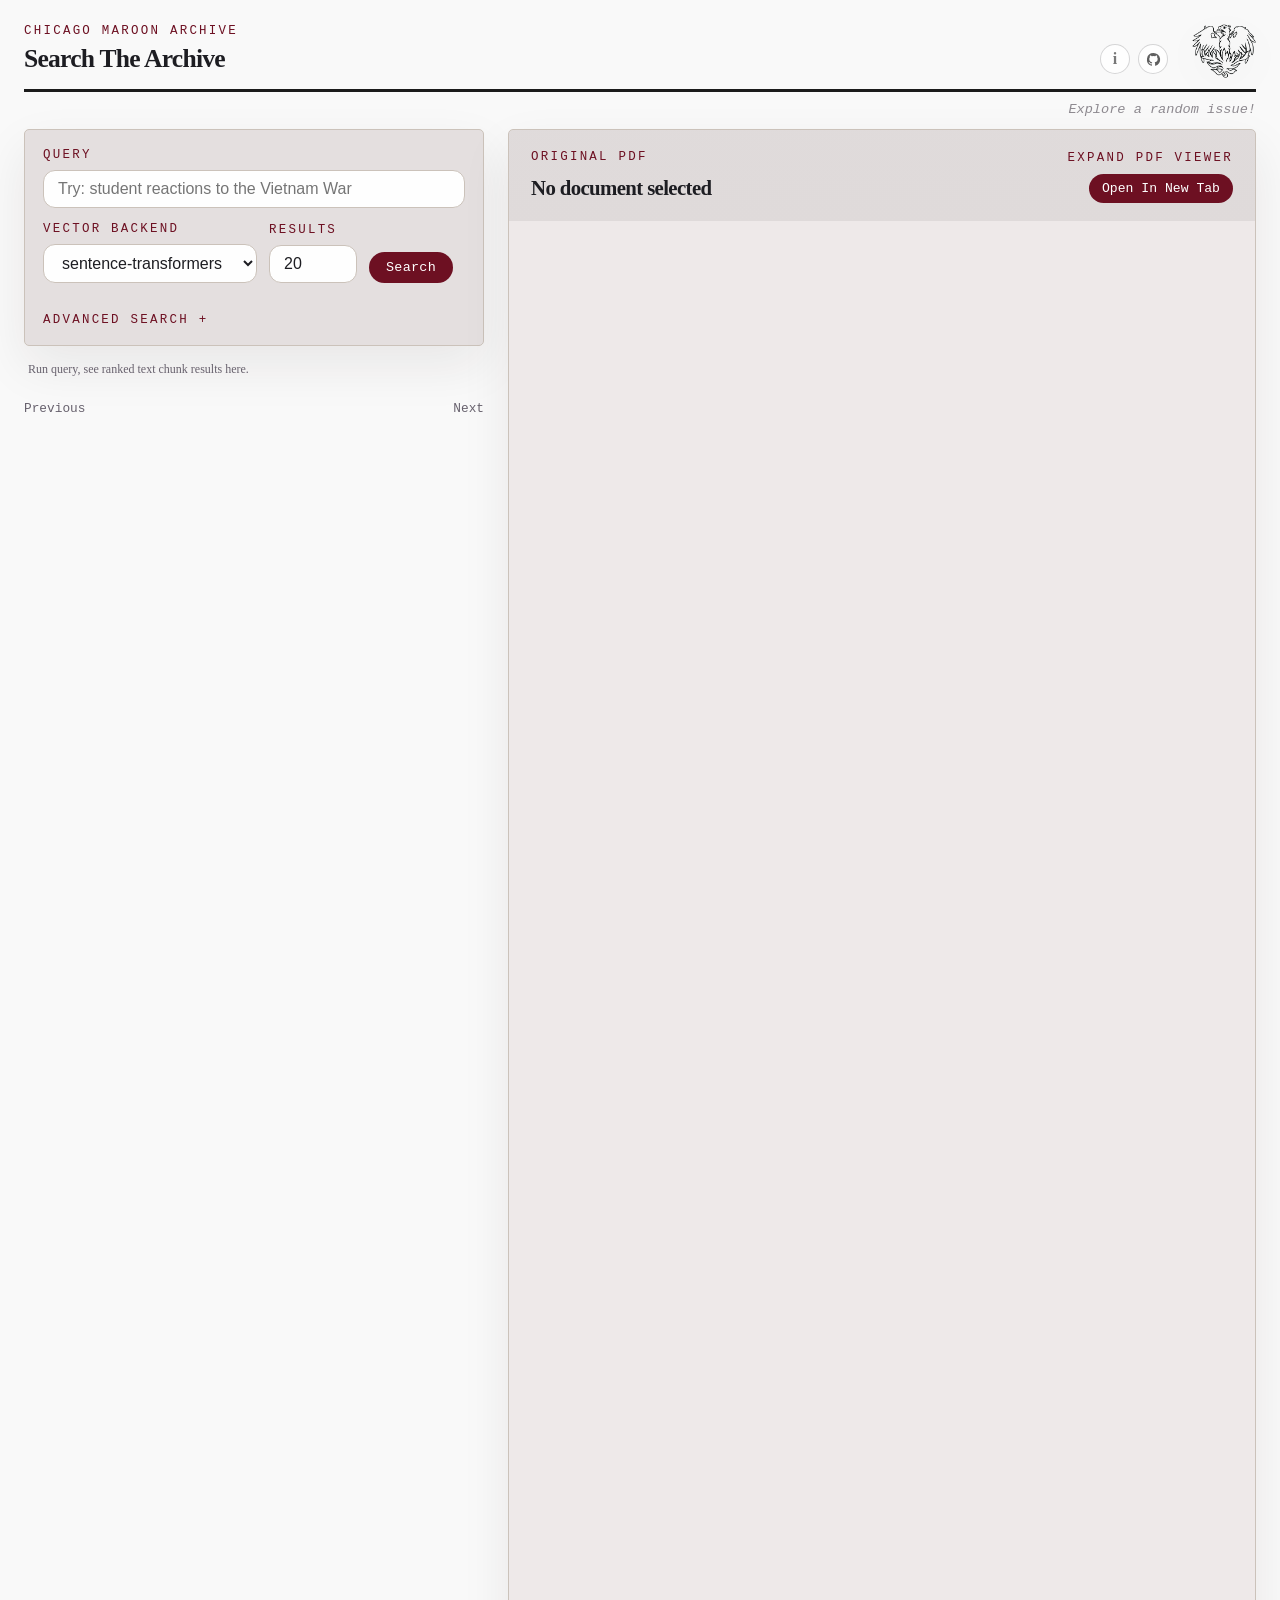
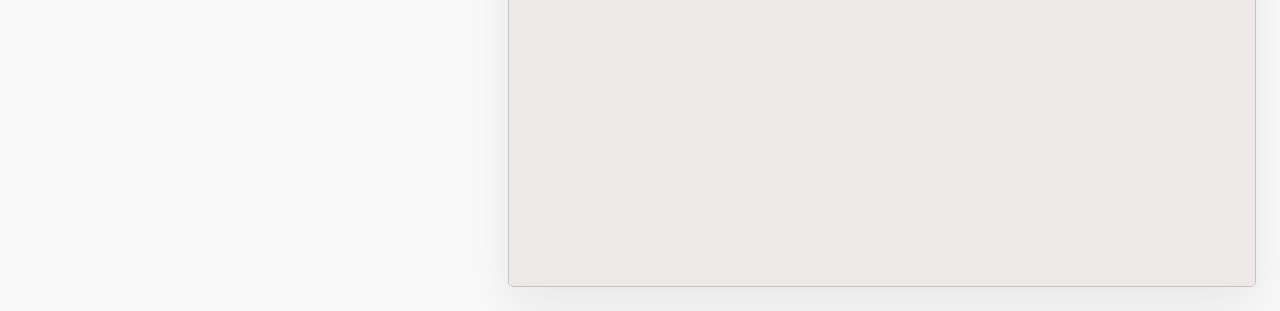
==== commit 95cd4dcb: "adding mobile" ====
--- a/frontend/index.html
+++ b/frontend/index.html
@@ -21,7 +21,7 @@
         <div class="masthead">
           <p class="eyebrow">Chicago Maroon Archive</p>
           <div class="masthead-title-row">
-            <h1>Search The Archive</h1>
+            <h1 id="home-button" class="home-button" role="button" tabindex="0">Search The Archive</h1>
             <div class="masthead-actions">
               <button
                 id="info-button"
@@ -63,30 +63,13 @@
           <form id="search-form" class="search-card">
             <label class="field">
               <span>Query</span>
-              <div class="query-input-row">
-                <input
-                  id="query-input"
-                  name="query"
-                  type="text"
-                  placeholder="Try: student protests on campus"
-                  required
-                />
-                <button
-                  id="image-search-toggle"
-                  class="query-icon-button"
-                  type="button"
-                  aria-pressed="false"
-                  aria-label="Toggle image search mode"
-                  title="Toggle image search mode"
-                >
-                  <svg viewBox="0 0 24 24" aria-hidden="true" focusable="false">
-                    <path
-                      d="M9 4.5 10.4 3h3.2L15 4.5h2.5A3.5 3.5 0 0 1 21 8v9.5A3.5 3.5 0 0 1 17.5 21h-11A3.5 3.5 0 0 1 3 17.5V8A3.5 3.5 0 0 1 6.5 4.5H9Zm3 4a5.25 5.25 0 1 0 0 10.5 5.25 5.25 0 0 0 0-10.5Zm0 2A3.25 3.25 0 1 1 12 17a3.25 3.25 0 0 1 0-6.5Z"
-                    />
-                  </svg>
-                </button>
-              </div>
-              <span id="query-mode-indicator" class="query-mode-indicator" hidden>Image search mode</span>
+              <input
+                id="query-input"
+                name="query"
+                type="text"
+                placeholder="Try: student protests on campus"
+                required
+              />
             </label>
 
             <div class="controls-row">
--- a/frontend/styles.css
+++ b/frontend/styles.css
@@ -63,6 +63,21 @@
   margin: 0;
   font-size: clamp(0.9rem, 2.2vw, 1.6rem);
   letter-spacing: -0.03em;
+}
+
+.home-button {
+  cursor: pointer;
+}
+
+.home-button:focus-visible {
+  outline: 2px solid rgba(109, 16, 34, 0.45);
+  outline-offset: 4px;
+}
+
+@media (min-width: 981px) {
+  .info-button {
+    display: inline-flex;
+  }
 }
 
 .viewer-header h2 {
@@ -253,65 +268,6 @@
   color: white;
 }
 
-.query-input-row {
-  display: flex;
-  align-items: stretch;
-  gap: 10px;
-}
-
-.query-input-row input {
-  flex: 1 1 auto;
-  min-width: 0;
-}
-
-.query-icon-button {
-  width: 44px;
-  min-width: 44px;
-  padding: 0;
-  display: inline-flex;
-  align-items: center;
-  justify-content: center;
-  border: 1px solid rgba(29, 29, 34, 0.18);
-  border-radius: 10px;
-  background: #fefefe;
-  color: rgb(91, 91, 91);
-  cursor: pointer;
-  transition: border-color 120ms ease, background-color 120ms ease, color 120ms ease;
-}
-
-.query-icon-button svg {
-  width: 20px;
-  height: 20px;
-  fill: currentColor;
-}
-
-.query-icon-button:hover,
-.query-icon-button:focus-visible {
-  border-color: rgba(109, 16, 34, 0.6);
-}
-
-.query-icon-button.is-active {
-  border-color: var(--maroon);
-  background: var(--maroon);
-  color: #fff;
-}
-
-.query-mode-indicator {
-  display: inline-flex;
-  align-items: center;
-  width: fit-content;
-  margin-top: 8px;
-  padding: 3px 9px;
-  border: 1px solid rgba(109, 16, 34, 0.2);
-  border-radius: 999px;
-  background: rgba(109, 16, 34, 0.08);
-  color: var(--maroon);
-  font-size: 0.72rem;
-  letter-spacing: 0.08em;
-  text-transform: uppercase;
-  font-family: var(--mono);
-}
-
 .search-button.is-tour-pressed {
   transform: translateY(1px) scale(0.985);
   filter: brightness(0.96);
@@ -386,6 +342,53 @@
   z-index: 1;
 }
 
+@media (min-width: 981px) {
+  .masthead-mark {
+    cursor: pointer;
+  }
+}
+
+.phoenix-feather {
+  position: fixed;
+  left: 0;
+  top: 0;
+  width: var(--feather-width, 4px);
+  height: var(--feather-height, 8px);
+  border-radius: 999px 999px 999px 999px / 80% 80% 35% 35%;
+  background: linear-gradient(180deg, rgba(109, 16, 34, 0.92) 0%, rgba(224, 147, 22, 0.82) 100%);
+  opacity: 0;
+  pointer-events: none;
+  transform: translate3d(var(--feather-start-x), var(--feather-start-y), 0) rotate(var(--feather-rotate, 0deg));
+  animation: phoenix-feather-burst 710ms ease-out forwards;
+  z-index: 12;
+}
+
+@keyframes phoenix-feather-burst {
+  0% {
+    opacity: 0;
+    transform:
+      translate3d(var(--feather-start-x), var(--feather-start-y), 0)
+      rotate(var(--feather-rotate, 0deg))
+      scale(0.85);
+  }
+
+  18% {
+    opacity: 0.95;
+  }
+
+  100% {
+    opacity: 0;
+    transform:
+      translate3d(
+        calc(var(--feather-start-x) + var(--feather-dx, 0px)),
+        calc(var(--feather-start-y) + var(--feather-dy, 0px)),
+        0
+      )
+      rotate(calc(var(--feather-rotate, 0deg) + var(--feather-spin, 0deg)))
+      scale(0.55);
+  }
+}
+
 .eyebrow {
   margin: 0 0 6px;
   color: var(--maroon);
@@ -934,41 +937,6 @@
   box-shadow: inset 0 -1px 0 rgba(224, 147, 22, 0.18);
 }
 
-.result-card-image {
-  display: grid;
-  gap: 14px;
-}
-
-.result-image-wrap {
-  width: 100%;
-  overflow: hidden;
-  border-radius: 4px;
-  border: 1px solid rgba(29, 29, 34, 0.12);
-  background: rgba(255, 255, 255, 0.6);
-}
-
-.result-image-thumb {
-  display: block;
-  width: 100%;
-  max-height: 240px;
-  object-fit: cover;
-  object-position: top center;
-}
-
-.result-image-thumb-placeholder {
-  display: flex;
-  align-items: center;
-  justify-content: center;
-  min-height: 180px;
-  color: var(--muted);
-  font-family: var(--mono);
-  font-size: 0.8rem;
-}
-
-.result-image-caption {
-  margin-bottom: 0 !important;
-}
-
 .result-meta {
   display: flex;
   justify-content: space-between;
@@ -1156,17 +1124,268 @@
 }
 
 @media (max-width: 980px) {
+  .page-shell {
+    padding: 16px;
+  }
+
   .layout {
     grid-template-columns: 1fr;
+    gap: 18px;
   }
 
   .topbar {
+    flex-direction: row;
+    align-items: center;
+    gap: 10px;
+    margin-bottom: 8px;
+  }
+
+  .masthead {
+    flex: 1 1 auto;
+    min-width: 0;
+  }
+
+  .masthead-mark {
+    display: block;
+    width: 52px;
+    flex: 0 0 auto;
+    align-self: center;
+  }
+
+  .masthead-title-row {
+    align-items: center;
+    gap: 10px;
+  }
+
+  .info-button {
+    display: none;
+  }
+
+  .topbar h1 {
+    font-size: clamp(1.1rem, 5vw, 1.5rem);
+    line-height: 1.05;
+  }
+
+  .masthead-subrow {
+    justify-content: flex-start;
+    margin-bottom: 14px;
+  }
+
+  .random-issue-link {
+    font-size: 0.8rem;
+  }
+
+  .results-panel,
+  .viewer-panel {
+    min-height: auto;
+  }
+
+  .search-card,
+  .result-card {
+    padding: 14px;
+  }
+
+  .field input,
+  .field select,
+  .search-button {
+    min-height: 40px;
+  }
+
+  .query-input-row {
+    gap: 8px;
+  }
+
+  .controls-row {
+    display: grid;
+    grid-template-columns: minmax(0, 1fr) 88px;
+    align-items: stretch;
+    gap: 10px;
+  }
+
+  .compact-field,
+  .controls-row .compact-field:first-child,
+  .controls-row .compact-field:nth-child(2) {
+    min-width: 0;
+    flex: initial;
+  }
+
+  .search-button {
+    grid-column: 1 / -1;
+    width: 100%;
+    min-height: 38px;
+    padding: 8px 14px;
+  }
+
+  .year-filter-header,
+  .result-header,
+  .result-meta,
+  .viewer-header {
     flex-direction: column;
-    align-items: start;
-  }
-
-  .controls-row {
-    flex-wrap: wrap;
+    align-items: stretch;
+  }
+
+  .search-mode-inline {
+    flex-direction: row;
+    align-items: center;
+    justify-content: space-between;
+    gap: 10px;
+  }
+
+  .radio-row {
+    display: flex;
+    flex-wrap: nowrap;
+    gap: 8px;
+  }
+
+  .radio-chip {
+    flex: 1 1 0;
+    justify-content: center;
+    min-width: 0;
+    padding: 7px 10px;
+    font-size: 0.84rem;
+  }
+
+  .sampling-row {
+    grid-template-columns: auto minmax(0, 1fr) auto minmax(0, 1fr);
+    justify-content: stretch;
+    width: 100%;
+    gap: 8px;
+    margin-left: 0;
+  }
+
+  .sampling-label {
+    margin-top: 2px;
+  }
+
+  .year-slider-readout {
+    width: 100%;
+    justify-content: space-between;
+    margin-left: 0;
+    gap: 8px;
+  }
+
+  .year-slider-label {
+    flex: 1 1 0;
+  }
+
+  .year-slider-label input {
+    width: 100%;
+  }
+
+  .year-dual-slider {
+    margin-left: 0;
+    margin-right: 0;
+  }
+
+  .year-tick-label {
+    font-size: 0.6rem;
+  }
+
+  .result-card h3,
+  .viewer-header h2 {
+    font-size: 1rem;
+  }
+
+  .result-kicker,
+  .viewer-subtitle {
+    max-width: none;
+    text-align: left;
+    white-space: normal;
+  }
+
+  .result-meta {
+    gap: 10px;
+  }
+
+  .result-meta button,
+  .viewer-link,
+  .viewer-mode-button {
+    justify-content: center;
+    text-align: center;
+  }
+
+  .viewer-panel {
+    position: relative;
+    top: 0;
+    border-radius: 5px;
+  }
+
+  .viewer-header {
+    gap: 12px;
+    padding: 16px 16px 0;
+  }
+
+  .viewer-main {
+    display: flex;
+    align-items: baseline;
+    gap: 10px;
+    min-width: 0;
+  }
+
+  .viewer-topline {
+    display: none;
+  }
+
+  .viewer-heading {
+    display: flex;
+    flex-direction: row;
+    align-items: baseline;
+    gap: 8px;
+    flex: 1 1 auto;
+    min-width: 0;
+  }
+
+  .viewer-actions {
+    width: 100%;
+    flex-direction: row;
+    align-items: center;
+    gap: 8px;
+    margin-left: 0;
+  }
+
+  .viewer-mode-button {
+    flex: 1 1 0;
+    min-width: 0;
+    padding: 8px 10px;
+    border: 1px solid rgba(109, 16, 34, 0.22);
+    border-radius: 999px;
+    background: rgba(255, 255, 255, 0.7);
+    letter-spacing: 0.08em;
+    font-size: 0.68rem;
+  }
+
+  body.pdf-focus-mode .viewer-mode-button {
+    display: none;
+  }
+
+  .viewer-link {
+    flex: 1 1 0;
+    min-width: 0;
+    margin-top: 0;
+    padding: 8px 10px;
+    font-size: 0.74rem;
+  }
+
+  .collapse-viewer-edge {
+    position: static;
+    transform: none;
+    flex: 0 0 auto;
+    display: none;
+    align-items: center;
+    justify-content: center;
+    min-width: 44px;
+    padding: 8px 10px;
+    border: 1px solid rgba(109, 16, 34, 0.22);
+    border-radius: 999px;
+    background: rgba(255, 255, 255, 0.7);
+    color: var(--maroon);
+    font-size: 0.72rem;
+    letter-spacing: 0.02em;
+  }
+
+  .pdf-frame {
+    min-height: calc(100vh - 200px);
+    margin-top: 14px;
   }
 
   .annotation-layer {
@@ -1222,3 +1441,23 @@
 body.pdf-focus-mode .pdf-frame {
   min-height: max(220vh, calc(100vh - 120px));
 }
+
+@media (max-width: 980px) {
+  body.pdf-focus-mode .viewer-panel {
+    min-height: calc(100vh - 32px);
+  }
+
+  body.pdf-focus-mode .viewer-header {
+    padding: 16px;
+    background: linear-gradient(180deg, rgba(223, 218, 218, 0.98) 0%, rgba(223, 218, 218, 0.95) 100%);
+  }
+
+  body.pdf-focus-mode .collapse-viewer-edge {
+    display: inline-flex;
+  }
+
+  body.pdf-focus-mode .pdf-frame {
+    min-height: calc(100vh - 170px);
+    margin-top: 0;
+  }
+}
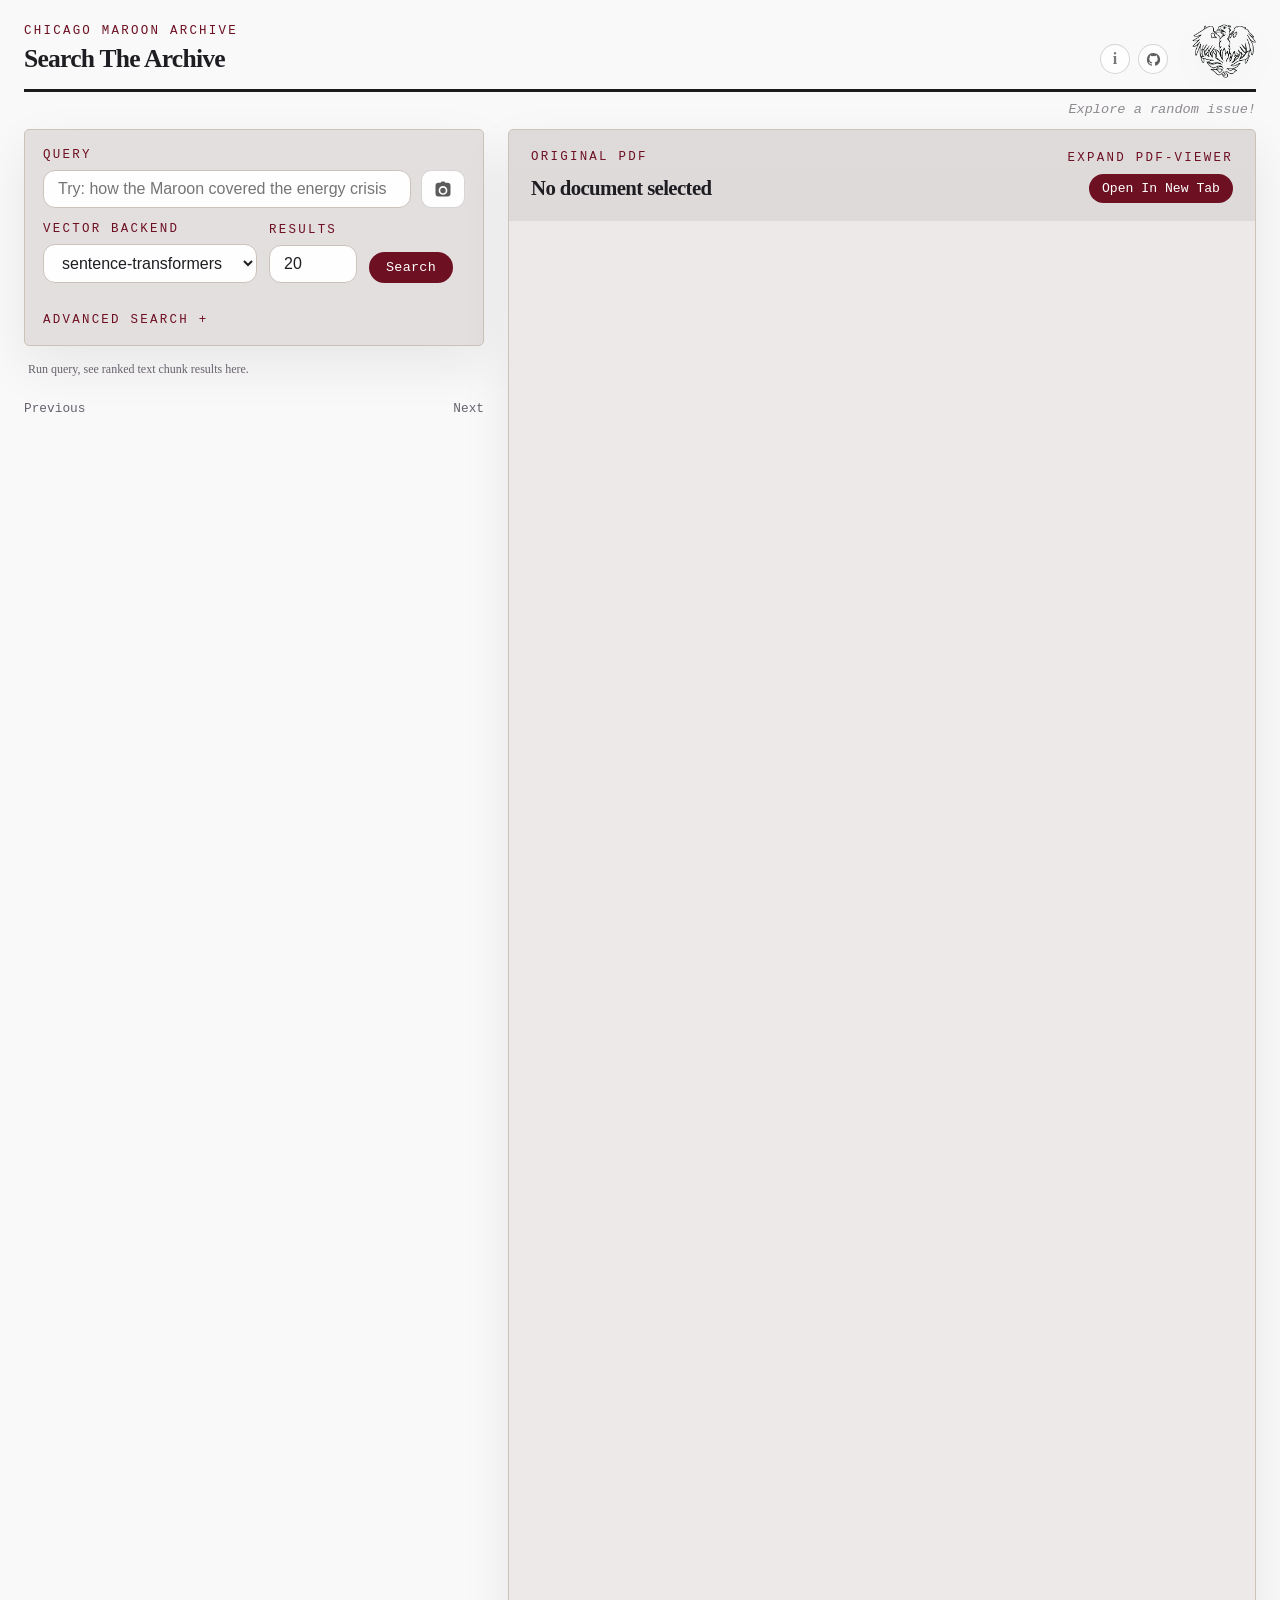
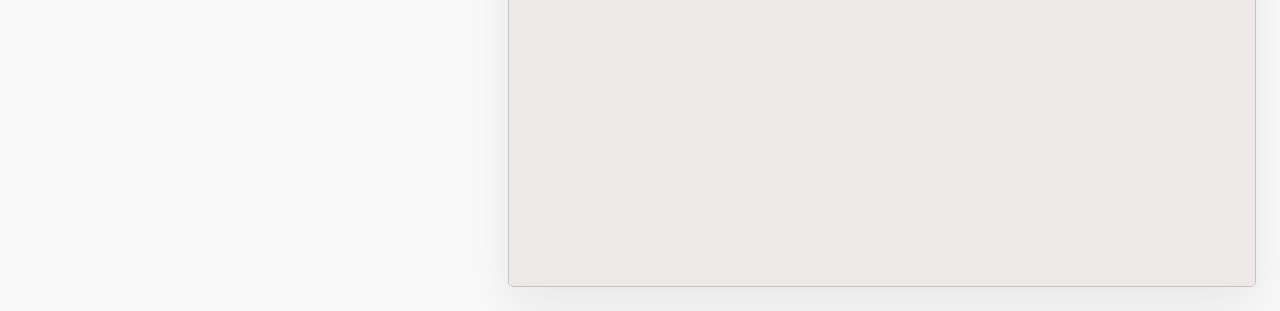
==== commit cf6cd718: "untested CLIP, awaiting backend" ====
--- a/frontend/index.html
+++ b/frontend/index.html
@@ -21,7 +21,7 @@
         <div class="masthead">
           <p class="eyebrow">Chicago Maroon Archive</p>
           <div class="masthead-title-row">
-            <h1 id="home-button" class="home-button" role="button" tabindex="0">Search The Archive</h1>
+            <h1>Search The Archive</h1>
             <div class="masthead-actions">
               <button
                 id="info-button"
@@ -63,13 +63,29 @@
           <form id="search-form" class="search-card">
             <label class="field">
               <span>Query</span>
-              <input
-                id="query-input"
-                name="query"
-                type="text"
-                placeholder="Try: student protests on campus"
-                required
-              />
+              <div class="query-input-row">
+                <input
+                  id="query-input"
+                  name="query"
+                  type="text"
+                  placeholder="Try: student protests on campus"
+                  required
+                />
+                <button
+                  id="image-search-toggle"
+                  class="query-icon-button"
+                  type="button"
+                  aria-pressed="false"
+                  aria-label="Toggle image search mode"
+                  title="Toggle image search mode"
+                >
+                  <svg viewBox="0 0 24 24" aria-hidden="true" focusable="false">
+                    <path
+                      d="M9 4.5 10.4 3h3.2L15 4.5h2.5A3.5 3.5 0 0 1 21 8v9.5A3.5 3.5 0 0 1 17.5 21h-11A3.5 3.5 0 0 1 3 17.5V8A3.5 3.5 0 0 1 6.5 4.5H9Zm3 4a5.25 5.25 0 1 0 0 10.5 5.25 5.25 0 0 0 0-10.5Zm0 2A3.25 3.25 0 1 1 12 17a3.25 3.25 0 0 1 0-6.5Z"
+                    />
+                  </svg>
+                </button>
+              </div>
             </label>
 
             <div class="controls-row">
--- a/frontend/styles.css
+++ b/frontend/styles.css
@@ -65,21 +65,6 @@
   letter-spacing: -0.03em;
 }
 
-.home-button {
-  cursor: pointer;
-}
-
-.home-button:focus-visible {
-  outline: 2px solid rgba(109, 16, 34, 0.45);
-  outline-offset: 4px;
-}
-
-@media (min-width: 981px) {
-  .info-button {
-    display: inline-flex;
-  }
-}
-
 .viewer-header h2 {
   margin: 0;
   font-size: clamp(0.6rem, 1.9vw, 1.3rem);
@@ -266,6 +251,49 @@
   background: var(--maroon);
   border-color: var(--maroon);
   color: white;
+}
+
+.query-input-row {
+  display: flex;
+  align-items: stretch;
+  gap: 10px;
+}
+
+.query-input-row input {
+  flex: 1 1 auto;
+  min-width: 0;
+}
+
+.query-icon-button {
+  width: 44px;
+  min-width: 44px;
+  padding: 0;
+  display: inline-flex;
+  align-items: center;
+  justify-content: center;
+  border: 1px solid rgba(29, 29, 34, 0.18);
+  border-radius: 10px;
+  background: #fefefe;
+  color: rgb(91, 91, 91);
+  cursor: pointer;
+  transition: border-color 120ms ease, background-color 120ms ease, color 120ms ease;
+}
+
+.query-icon-button svg {
+  width: 20px;
+  height: 20px;
+  fill: currentColor;
+}
+
+.query-icon-button:hover,
+.query-icon-button:focus-visible {
+  border-color: rgba(109, 16, 34, 0.6);
+}
+
+.query-icon-button.is-active {
+  border-color: var(--maroon);
+  background: var(--maroon);
+  color: #fff;
 }
 
 .search-button.is-tour-pressed {
@@ -342,53 +370,6 @@
   z-index: 1;
 }
 
-@media (min-width: 981px) {
-  .masthead-mark {
-    cursor: pointer;
-  }
-}
-
-.phoenix-feather {
-  position: fixed;
-  left: 0;
-  top: 0;
-  width: var(--feather-width, 4px);
-  height: var(--feather-height, 8px);
-  border-radius: 999px 999px 999px 999px / 80% 80% 35% 35%;
-  background: linear-gradient(180deg, rgba(109, 16, 34, 0.92) 0%, rgba(224, 147, 22, 0.82) 100%);
-  opacity: 0;
-  pointer-events: none;
-  transform: translate3d(var(--feather-start-x), var(--feather-start-y), 0) rotate(var(--feather-rotate, 0deg));
-  animation: phoenix-feather-burst 710ms ease-out forwards;
-  z-index: 12;
-}
-
-@keyframes phoenix-feather-burst {
-  0% {
-    opacity: 0;
-    transform:
-      translate3d(var(--feather-start-x), var(--feather-start-y), 0)
-      rotate(var(--feather-rotate, 0deg))
-      scale(0.85);
-  }
-
-  18% {
-    opacity: 0.95;
-  }
-
-  100% {
-    opacity: 0;
-    transform:
-      translate3d(
-        calc(var(--feather-start-x) + var(--feather-dx, 0px)),
-        calc(var(--feather-start-y) + var(--feather-dy, 0px)),
-        0
-      )
-      rotate(calc(var(--feather-rotate, 0deg) + var(--feather-spin, 0deg)))
-      scale(0.55);
-  }
-}
-
 .eyebrow {
   margin: 0 0 6px;
   color: var(--maroon);
@@ -937,6 +918,41 @@
   box-shadow: inset 0 -1px 0 rgba(224, 147, 22, 0.18);
 }
 
+.result-card-image {
+  display: grid;
+  gap: 14px;
+}
+
+.result-image-wrap {
+  width: 100%;
+  overflow: hidden;
+  border-radius: 4px;
+  border: 1px solid rgba(29, 29, 34, 0.12);
+  background: rgba(255, 255, 255, 0.6);
+}
+
+.result-image-thumb {
+  display: block;
+  width: 100%;
+  max-height: 240px;
+  object-fit: cover;
+  object-position: top center;
+}
+
+.result-image-thumb-placeholder {
+  display: flex;
+  align-items: center;
+  justify-content: center;
+  min-height: 180px;
+  color: var(--muted);
+  font-family: var(--mono);
+  font-size: 0.8rem;
+}
+
+.result-image-caption {
+  margin-bottom: 0 !important;
+}
+
 .result-meta {
   display: flex;
   justify-content: space-between;
@@ -1124,268 +1140,17 @@
 }
 
 @media (max-width: 980px) {
-  .page-shell {
-    padding: 16px;
-  }
-
   .layout {
     grid-template-columns: 1fr;
-    gap: 18px;
   }
 
   .topbar {
-    flex-direction: row;
-    align-items: center;
-    gap: 10px;
-    margin-bottom: 8px;
+    flex-direction: column;
+    align-items: start;
   }
 
-  .masthead {
-    flex: 1 1 auto;
-    min-width: 0;
-  }
-
-  .masthead-mark {
-    display: block;
-    width: 52px;
-    flex: 0 0 auto;
-    align-self: center;
-  }
-
-  .masthead-title-row {
-    align-items: center;
-    gap: 10px;
-  }
-
-  .info-button {
-    display: none;
-  }
-
-  .topbar h1 {
-    font-size: clamp(1.1rem, 5vw, 1.5rem);
-    line-height: 1.05;
-  }
-
-  .masthead-subrow {
-    justify-content: flex-start;
-    margin-bottom: 14px;
-  }
-
-  .random-issue-link {
-    font-size: 0.8rem;
-  }
-
-  .results-panel,
-  .viewer-panel {
-    min-height: auto;
-  }
-
-  .search-card,
-  .result-card {
-    padding: 14px;
-  }
-
-  .field input,
-  .field select,
-  .search-button {
-    min-height: 40px;
-  }
-
-  .query-input-row {
-    gap: 8px;
-  }
-
   .controls-row {
-    display: grid;
-    grid-template-columns: minmax(0, 1fr) 88px;
-    align-items: stretch;
-    gap: 10px;
-  }
-
-  .compact-field,
-  .controls-row .compact-field:first-child,
-  .controls-row .compact-field:nth-child(2) {
-    min-width: 0;
-    flex: initial;
-  }
-
-  .search-button {
-    grid-column: 1 / -1;
-    width: 100%;
-    min-height: 38px;
-    padding: 8px 14px;
-  }
-
-  .year-filter-header,
-  .result-header,
-  .result-meta,
-  .viewer-header {
-    flex-direction: column;
-    align-items: stretch;
-  }
-
-  .search-mode-inline {
-    flex-direction: row;
-    align-items: center;
-    justify-content: space-between;
-    gap: 10px;
-  }
-
-  .radio-row {
-    display: flex;
-    flex-wrap: nowrap;
-    gap: 8px;
-  }
-
-  .radio-chip {
-    flex: 1 1 0;
-    justify-content: center;
-    min-width: 0;
-    padding: 7px 10px;
-    font-size: 0.84rem;
-  }
-
-  .sampling-row {
-    grid-template-columns: auto minmax(0, 1fr) auto minmax(0, 1fr);
-    justify-content: stretch;
-    width: 100%;
-    gap: 8px;
-    margin-left: 0;
-  }
-
-  .sampling-label {
-    margin-top: 2px;
-  }
-
-  .year-slider-readout {
-    width: 100%;
-    justify-content: space-between;
-    margin-left: 0;
-    gap: 8px;
-  }
-
-  .year-slider-label {
-    flex: 1 1 0;
-  }
-
-  .year-slider-label input {
-    width: 100%;
-  }
-
-  .year-dual-slider {
-    margin-left: 0;
-    margin-right: 0;
-  }
-
-  .year-tick-label {
-    font-size: 0.6rem;
-  }
-
-  .result-card h3,
-  .viewer-header h2 {
-    font-size: 1rem;
-  }
-
-  .result-kicker,
-  .viewer-subtitle {
-    max-width: none;
-    text-align: left;
-    white-space: normal;
-  }
-
-  .result-meta {
-    gap: 10px;
-  }
-
-  .result-meta button,
-  .viewer-link,
-  .viewer-mode-button {
-    justify-content: center;
-    text-align: center;
-  }
-
-  .viewer-panel {
-    position: relative;
-    top: 0;
-    border-radius: 5px;
-  }
-
-  .viewer-header {
-    gap: 12px;
-    padding: 16px 16px 0;
-  }
-
-  .viewer-main {
-    display: flex;
-    align-items: baseline;
-    gap: 10px;
-    min-width: 0;
-  }
-
-  .viewer-topline {
-    display: none;
-  }
-
-  .viewer-heading {
-    display: flex;
-    flex-direction: row;
-    align-items: baseline;
-    gap: 8px;
-    flex: 1 1 auto;
-    min-width: 0;
-  }
-
-  .viewer-actions {
-    width: 100%;
-    flex-direction: row;
-    align-items: center;
-    gap: 8px;
-    margin-left: 0;
-  }
-
-  .viewer-mode-button {
-    flex: 1 1 0;
-    min-width: 0;
-    padding: 8px 10px;
-    border: 1px solid rgba(109, 16, 34, 0.22);
-    border-radius: 999px;
-    background: rgba(255, 255, 255, 0.7);
-    letter-spacing: 0.08em;
-    font-size: 0.68rem;
-  }
-
-  body.pdf-focus-mode .viewer-mode-button {
-    display: none;
-  }
-
-  .viewer-link {
-    flex: 1 1 0;
-    min-width: 0;
-    margin-top: 0;
-    padding: 8px 10px;
-    font-size: 0.74rem;
-  }
-
-  .collapse-viewer-edge {
-    position: static;
-    transform: none;
-    flex: 0 0 auto;
-    display: none;
-    align-items: center;
-    justify-content: center;
-    min-width: 44px;
-    padding: 8px 10px;
-    border: 1px solid rgba(109, 16, 34, 0.22);
-    border-radius: 999px;
-    background: rgba(255, 255, 255, 0.7);
-    color: var(--maroon);
-    font-size: 0.72rem;
-    letter-spacing: 0.02em;
-  }
-
-  .pdf-frame {
-    min-height: calc(100vh - 200px);
-    margin-top: 14px;
+    flex-wrap: wrap;
   }
 
   .annotation-layer {
@@ -1441,23 +1206,3 @@
 body.pdf-focus-mode .pdf-frame {
   min-height: max(220vh, calc(100vh - 120px));
 }
-
-@media (max-width: 980px) {
-  body.pdf-focus-mode .viewer-panel {
-    min-height: calc(100vh - 32px);
-  }
-
-  body.pdf-focus-mode .viewer-header {
-    padding: 16px;
-    background: linear-gradient(180deg, rgba(223, 218, 218, 0.98) 0%, rgba(223, 218, 218, 0.95) 100%);
-  }
-
-  body.pdf-focus-mode .collapse-viewer-edge {
-    display: inline-flex;
-  }
-
-  body.pdf-focus-mode .pdf-frame {
-    min-height: calc(100vh - 170px);
-    margin-top: 0;
-  }
-}
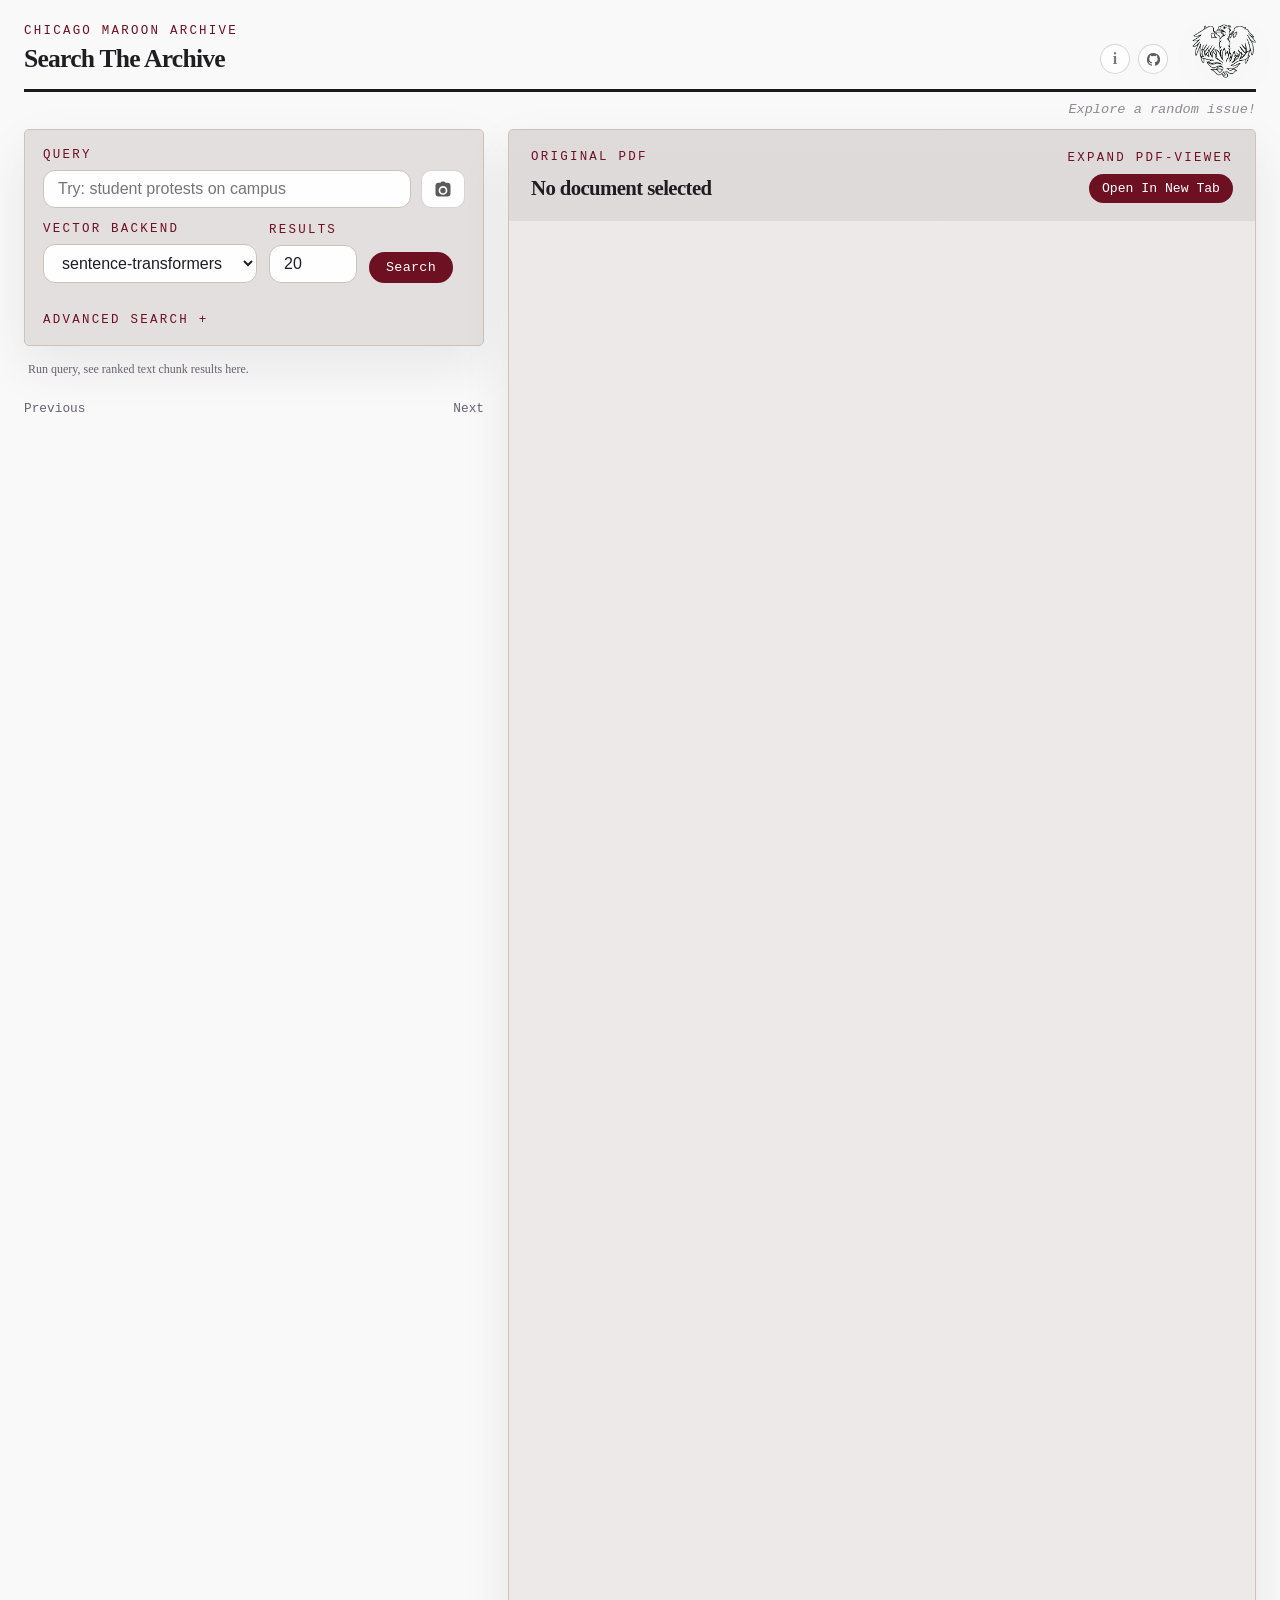
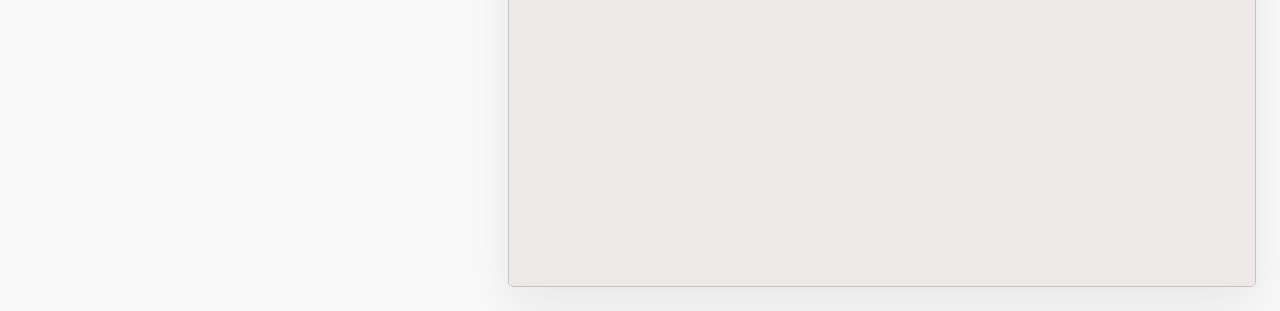
==== commit 35c357f5: "Merge branch 'dev-frontend' into dev-frontend-CLIP" ====
--- a/frontend/index.html
+++ b/frontend/index.html
@@ -21,7 +21,7 @@
         <div class="masthead">
           <p class="eyebrow">Chicago Maroon Archive</p>
           <div class="masthead-title-row">
-            <h1>Search The Archive</h1>
+            <h1 id="home-button" class="home-button" role="button" tabindex="0">Search The Archive</h1>
             <div class="masthead-actions">
               <button
                 id="info-button"
--- a/frontend/styles.css
+++ b/frontend/styles.css
@@ -63,6 +63,21 @@
   margin: 0;
   font-size: clamp(0.9rem, 2.2vw, 1.6rem);
   letter-spacing: -0.03em;
+}
+
+.home-button {
+  cursor: pointer;
+}
+
+.home-button:focus-visible {
+  outline: 2px solid rgba(109, 16, 34, 0.45);
+  outline-offset: 4px;
+}
+
+@media (min-width: 981px) {
+  .info-button {
+    display: inline-flex;
+  }
 }
 
 .viewer-header h2 {
@@ -370,6 +385,53 @@
   z-index: 1;
 }
 
+@media (min-width: 981px) {
+  .masthead-mark {
+    cursor: pointer;
+  }
+}
+
+.phoenix-feather {
+  position: fixed;
+  left: 0;
+  top: 0;
+  width: var(--feather-width, 4px);
+  height: var(--feather-height, 8px);
+  border-radius: 999px 999px 999px 999px / 80% 80% 35% 35%;
+  background: linear-gradient(180deg, rgba(109, 16, 34, 0.92) 0%, rgba(224, 147, 22, 0.82) 100%);
+  opacity: 0;
+  pointer-events: none;
+  transform: translate3d(var(--feather-start-x), var(--feather-start-y), 0) rotate(var(--feather-rotate, 0deg));
+  animation: phoenix-feather-burst 710ms ease-out forwards;
+  z-index: 12;
+}
+
+@keyframes phoenix-feather-burst {
+  0% {
+    opacity: 0;
+    transform:
+      translate3d(var(--feather-start-x), var(--feather-start-y), 0)
+      rotate(var(--feather-rotate, 0deg))
+      scale(0.85);
+  }
+
+  18% {
+    opacity: 0.95;
+  }
+
+  100% {
+    opacity: 0;
+    transform:
+      translate3d(
+        calc(var(--feather-start-x) + var(--feather-dx, 0px)),
+        calc(var(--feather-start-y) + var(--feather-dy, 0px)),
+        0
+      )
+      rotate(calc(var(--feather-rotate, 0deg) + var(--feather-spin, 0deg)))
+      scale(0.55);
+  }
+}
+
 .eyebrow {
   margin: 0 0 6px;
   color: var(--maroon);
@@ -1140,17 +1202,274 @@
 }
 
 @media (max-width: 980px) {
+  .page-shell {
+    padding: 16px;
+  }
+
   .layout {
     grid-template-columns: 1fr;
+    gap: 18px;
   }
 
   .topbar {
+    flex-direction: row;
+    align-items: center;
+    gap: 10px;
+    margin-bottom: 8px;
+  }
+
+  .masthead {
+    flex: 1 1 auto;
+    min-width: 0;
+  }
+
+  .masthead-mark {
+    display: block;
+    width: 52px;
+    flex: 0 0 auto;
+    align-self: center;
+  }
+
+  .masthead-title-row {
+    align-items: center;
+    gap: 10px;
+  }
+
+  .info-button {
+    display: none;
+  }
+
+  .topbar h1 {
+    font-size: clamp(1.1rem, 5vw, 1.5rem);
+    line-height: 1.05;
+  }
+
+  .masthead-subrow {
+    justify-content: flex-start;
+    margin-bottom: 14px;
+  }
+
+  .random-issue-link {
+    font-size: 0.8rem;
+  }
+
+  .results-panel,
+  .viewer-panel {
+    min-height: auto;
+  }
+
+  .search-card,
+  .result-card {
+    padding: 14px;
+  }
+
+  .field input,
+  .field select,
+  .search-button {
+    min-height: 40px;
+  }
+
+  .query-input-row {
+    gap: 8px;
+  }
+
+  .controls-row {
+    display: grid;
+    grid-template-columns: minmax(0, 1fr) 88px;
+    align-items: stretch;
+    gap: 10px;
+  }
+
+  .compact-field,
+  .controls-row .compact-field:first-child,
+  .controls-row .compact-field:nth-child(2) {
+    min-width: 0;
+    flex: initial;
+  }
+
+  .search-button {
+    grid-column: 1 / -1;
+    width: 100%;
+    min-height: 38px;
+    padding: 8px 14px;
+  }
+
+  .year-filter-header,
+  .result-header,
+  .result-meta,
+  .viewer-header {
     flex-direction: column;
-    align-items: start;
-  }
-
-  .controls-row {
-    flex-wrap: wrap;
+    align-items: stretch;
+  }
+
+  .search-mode-inline {
+    flex-direction: row;
+    align-items: center;
+    justify-content: space-between;
+    gap: 10px;
+  }
+
+  .radio-row {
+    display: flex;
+    flex-wrap: nowrap;
+    gap: 8px;
+  }
+
+  .radio-chip {
+    flex: 1 1 0;
+    justify-content: center;
+    min-width: 0;
+    padding: 7px 10px;
+    font-size: 0.84rem;
+  }
+
+  .sampling-row {
+    grid-template-columns: auto minmax(0, 1fr) auto minmax(0, 1fr);
+    justify-content: stretch;
+    width: 100%;
+    gap: 8px;
+    margin-left: 0;
+  }
+
+  .sampling-label {
+    margin-top: 2px;
+  }
+
+  .year-slider-readout {
+    width: 100%;
+    justify-content: space-between;
+    margin-left: 0;
+    gap: 8px;
+  }
+
+  .year-slider-label {
+    flex: 1 1 0;
+  }
+
+  .year-slider-label input {
+    width: 100%;
+  }
+
+  .year-dual-slider {
+    margin-left: 0;
+    margin-right: 0;
+  }
+
+  .year-tick-label {
+    font-size: 0.6rem;
+  }
+
+  .result-card h3,
+  .viewer-header h2 {
+    font-size: 1rem;
+  }
+
+  .result-snippet,
+  .result-fulltext {
+    font-size: 0.85rem !important;
+    line-height: 1.45;
+  }
+
+  .result-kicker,
+  .viewer-subtitle {
+    max-width: none;
+    text-align: left;
+    white-space: normal;
+  }
+
+  .result-meta {
+    gap: 10px;
+  }
+
+  .result-meta button,
+  .viewer-link,
+  .viewer-mode-button {
+    justify-content: center;
+    text-align: center;
+  }
+
+  .viewer-panel {
+    position: relative;
+    top: 0;
+    border-radius: 5px;
+  }
+
+  .viewer-header {
+    gap: 12px;
+    padding: 16px 16px 0;
+  }
+
+  .viewer-main {
+    display: flex;
+    align-items: baseline;
+    gap: 10px;
+    min-width: 0;
+  }
+
+  .viewer-topline {
+    display: none;
+  }
+
+  .viewer-heading {
+    display: flex;
+    flex-direction: row;
+    align-items: baseline;
+    gap: 8px;
+    flex: 1 1 auto;
+    min-width: 0;
+  }
+
+  .viewer-actions {
+    width: 100%;
+    flex-direction: row;
+    align-items: center;
+    gap: 8px;
+    margin-left: 0;
+  }
+
+  .viewer-mode-button {
+    flex: 1 1 0;
+    min-width: 0;
+    padding: 8px 10px;
+    border: 1px solid rgba(109, 16, 34, 0.22);
+    border-radius: 999px;
+    background: rgba(255, 255, 255, 0.7);
+    letter-spacing: 0.08em;
+    font-size: 0.68rem;
+  }
+
+  body.pdf-focus-mode .viewer-mode-button {
+    display: none;
+  }
+
+  .viewer-link {
+    flex: 1 1 0;
+    min-width: 0;
+    margin-top: 0;
+    padding: 8px 10px;
+    font-size: 0.74rem;
+  }
+
+  .collapse-viewer-edge {
+    position: static;
+    transform: none;
+    flex: 0 0 auto;
+    display: none;
+    align-items: center;
+    justify-content: center;
+    min-width: 44px;
+    padding: 8px 10px;
+    border: 1px solid rgba(109, 16, 34, 0.22);
+    border-radius: 999px;
+    background: rgba(255, 255, 255, 0.7);
+    color: var(--maroon);
+    font-size: 0.72rem;
+    letter-spacing: 0.02em;
+  }
+
+  .pdf-frame {
+    min-height: calc(100vh - 200px);
+    margin-top: 14px;
   }
 
   .annotation-layer {
@@ -1206,3 +1525,23 @@
 body.pdf-focus-mode .pdf-frame {
   min-height: max(220vh, calc(100vh - 120px));
 }
+
+@media (max-width: 980px) {
+  body.pdf-focus-mode .viewer-panel {
+    min-height: calc(100vh - 32px);
+  }
+
+  body.pdf-focus-mode .viewer-header {
+    padding: 16px;
+    background: linear-gradient(180deg, rgba(223, 218, 218, 0.98) 0%, rgba(223, 218, 218, 0.95) 100%);
+  }
+
+  body.pdf-focus-mode .collapse-viewer-edge {
+    display: inline-flex;
+  }
+
+  body.pdf-focus-mode .pdf-frame {
+    min-height: calc(100vh - 170px);
+    margin-top: 0;
+  }
+}
